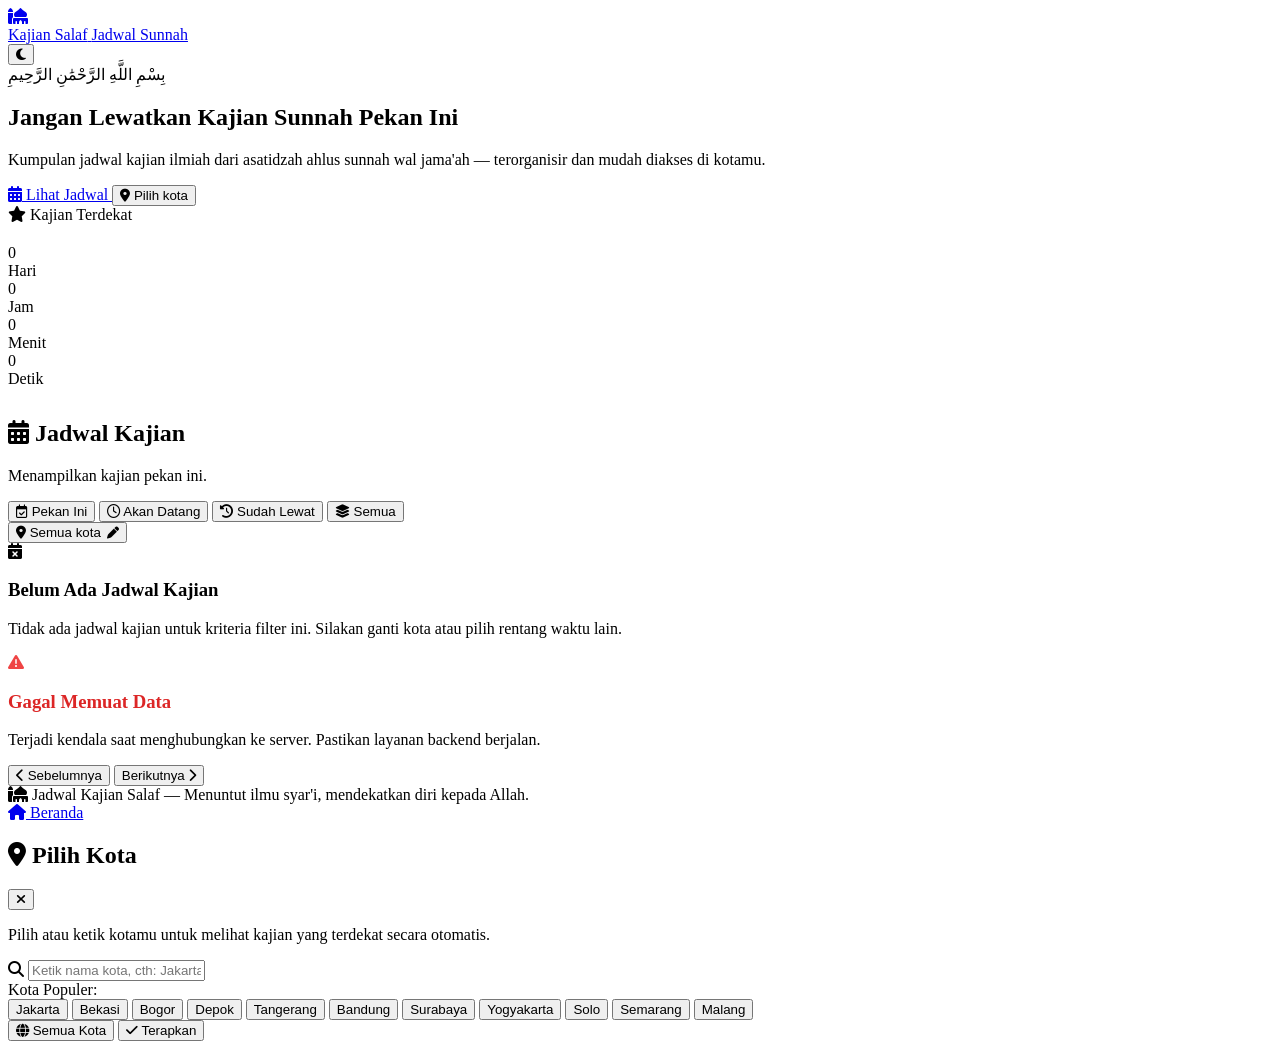
==== frontend/index.html @ 1221a9dd "update" ====
<!DOCTYPE html>
<html lang="id" data-theme="light">
<head>
  <meta charset="UTF-8">
  <meta name="viewport" content="width=device-width, initial-scale=1.0">
  <title>Jadwal Kajian — Kumpulan Kajian Sunnah di Kotamu</title>
  <meta name="description" content="Kumpulan jadwal kajian Islam ilmiah dan sunnah di berbagai kota. Cari jadwal kajian terdekat di kotamu.">
  <base href="/">
  <link rel="preconnect" href="https://fonts.googleapis.com">
  <link rel="preconnect" href="https://fonts.gstatic.com" crossorigin>
  <link href="https://fonts.googleapis.com/css2?family=Plus+Jakarta+Sans:wght@300;400;500;600;700;800&family=Amiri:wght@400;700&display=swap" rel="stylesheet">
  <link rel="stylesheet" href="https://cdnjs.cloudflare.com/ajax/libs/font-awesome/6.5.2/css/all.min.css">
  <link rel="stylesheet" href="css/style.css">
</head>
<body>

<!-- Top Navigation -->
<header class="site-nav">
  <div class="container nav-inner">
    <a href="/" class="nav-brand">
      <div class="brand-icon">
        <i class="fa-solid fa-mosque"></i>
      </div>
      <div class="brand-text">
        <span class="brand-title">Kajian Salaf</span>
        <span class="brand-sub">Jadwal Sunnah</span>
      </div>
    </a>
    
    <div class="nav-actions">
      <button class="theme-toggle" id="theme-toggle" title="Ganti mode tema" aria-label="Ganti mode tema">
        <i class="fa-solid fa-moon"></i>
      </button>
    </div>
  </div>
</header>

<!-- Hero Section -->
<section class="hero">
  <div class="container hero-inner">
    <div class="bismillah-container">
      <div class="bismillah">بِسْمِ اللَّهِ الرَّحْمَٰنِ الرَّحِيمِ</div>
    </div>
    <h1>Jangan Lewatkan <span class="gold">Kajian Sunnah</span> Pekan Ini</h1>
    <p>Kumpulan jadwal kajian ilmiah dari asatidzah ahlus sunnah wal jama'ah — terorganisir dan mudah diakses di kotamu.</p>
    <div class="hero-actions">
      <a href="#jadwal" class="btn btn-gold">
        <i class="fa-solid fa-calendar-days"></i> Lihat Jadwal
      </a>
      <button class="hero-city" id="hero-kota">
        <i class="fa-solid fa-location-dot"></i> <span id="hero-kota-nama">Pilih kota</span>
      </button>
    </div>
  </div>
</section>

<!-- Main Content -->
<main class="container">

  <!-- Featured / Nearest Event -->
  <section id="featured" class="featured hidden">
    <div class="featured-card">
      <div class="featured-info">
        <div class="featured-badge">
          <span class="pulse"></span>
          <i class="fa-solid fa-star"></i> Kajian Terdekat
        </div>
        <h2 id="f-judul"></h2>
        <p class="meta" id="f-meta"></p>
      </div>
      <div class="countdown" id="countdown">
        <div class="count-box"><div class="num" id="cd-d">0</div><div class="lbl">Hari</div></div>
        <div class="count-box"><div class="num" id="cd-h">0</div><div class="lbl">Jam</div></div>
        <div class="count-box"><div class="num" id="cd-m">0</div><div class="lbl">Menit</div></div>
        <div class="count-box"><div class="num" id="cd-s">0</div><div class="lbl">Detik</div></div>
      </div>
    </div>
  </section>

  <!-- Schedule List Section -->
  <section id="jadwal" style="padding-top: 12px">
    <div class="section-head">
      <div>
        <h2 class="section-title">
          <i class="fa-solid fa-calendar-days"></i> Jadwal Kajian
        </h2>
        <p class="section-sub" id="jadwal-sub">Menampilkan kajian pekan ini.</p>
      </div>
    </div>

    <!-- Filter Bar -->
    <div class="filter-bar">
      <div class="filter-group">
        <button class="chip active" data-waktu="pekan_ini">
          <i class="fa-regular fa-calendar-check"></i> Pekan Ini
        </button>
        <button class="chip" data-waktu="mendatang">
          <i class="fa-regular fa-clock"></i> Akan Datang
        </button>
        <button class="chip" data-waktu="lewat">
          <i class="fa-solid fa-clock-rotate-left"></i> Sudah Lewat
        </button>
        <button class="chip" data-waktu="semua">
          <i class="fa-solid fa-layer-group"></i> Semua
        </button>
      </div>
      <button class="kota-pill" id="btn-ganti-kota" title="Ganti filter kota">
        <i class="fa-solid fa-location-dot"></i> <span id="kota-nama">Semua kota</span>
        <i class="fa-solid fa-pen" style="font-size:0.75rem; margin-left:2px"></i>
      </button>
    </div>

    <!-- Grid List -->
    <div id="list" class="grid"></div>

    <!-- Empty State -->
    <div id="empty" class="empty-state hidden">
      <i class="fa-solid fa-calendar-xmark"></i>
      <h3>Belum Ada Jadwal Kajian</h3>
      <p>Tidak ada jadwal kajian untuk kriteria filter ini. Silakan ganti kota atau pilih rentang waktu lain.</p>
    </div>

    <!-- Error State -->
    <div id="error" class="empty-state hidden" style="border-color:#fca5a5;">
      <i class="fa-solid fa-triangle-exclamation" style="color:#ef4444"></i>
      <h3 style="color:#dc2626">Gagal Memuat Data</h3>
      <p>Terjadi kendala saat menghubungkan ke server. Pastikan layanan backend berjalan.</p>
    </div>

    <!-- Pagination Controls -->
    <nav class="pagination">
      <button id="prev" class="btn btn-ghost">
        <i class="fa-solid fa-chevron-left"></i> Sebelumnya
      </button>
      <span id="page-info" class="page-indicator"></span>
      <button id="next" class="btn btn-ghost">
        Berikutnya <i class="fa-solid fa-chevron-right"></i>
      </button>
    </nav>
  </section>
</main>

<!-- Footer -->
<footer class="site-footer">
  <div class="container footer-inner">
    <div class="footer-quote">
      <i class="fa-solid fa-mosque"></i>
      <span>Jadwal Kajian Salaf — Menuntut ilmu syar'i, mendekatkan diri kepada Allah.</span>
    </div>
    <div class="footer-nav">
      <a href="/"><i class="fa-solid fa-house"></i> Beranda</a>
    </div>
  </div>
</footer>

<!-- Modal Pilih Kota -->
<div id="modal-kota" class="modal hidden" role="dialog" aria-modal="true">
  <div class="modal-card">
    <div class="modal-header">
      <h2><i class="fa-solid fa-location-dot"></i> Pilih Kota</h2>
      <button class="modal-close" id="modal-kota-tutup" aria-label="Tutup modal">
        <i class="fa-solid fa-xmark"></i>
      </button>
    </div>
    <p>Pilih atau ketik kotamu untuk melihat kajian yang terdekat secara otomatis.</p>
    
    <div class="input-group">
      <i class="fa-solid fa-magnifying-glass input-icon"></i>
      <input type="text" id="modal-kota-input" placeholder="Ketik nama kota, cth: Jakarta">
    </div>

    <div class="quick-cities">
      <div class="quick-cities-title">Kota Populer:</div>
      <div class="city-chips-wrap">
        <button type="button" class="city-chip" data-city="Jakarta">Jakarta</button>
        <button type="button" class="city-chip" data-city="Bekasi">Bekasi</button>
        <button type="button" class="city-chip" data-city="Bogor">Bogor</button>
        <button type="button" class="city-chip" data-city="Depok">Depok</button>
        <button type="button" class="city-chip" data-city="Tangerang">Tangerang</button>
        <button type="button" class="city-chip" data-city="Bandung">Bandung</button>
        <button type="button" class="city-chip" data-city="Surabaya">Surabaya</button>
        <button type="button" class="city-chip" data-city="Yogyakarta">Yogyakarta</button>
        <button type="button" class="city-chip" data-city="Solo">Solo</button>
        <button type="button" class="city-chip" data-city="Semarang">Semarang</button>
        <button type="button" class="city-chip" data-city="Malang">Malang</button>
      </div>
    </div>

    <div class="modal-actions">
      <button id="modal-kota-reset" class="btn btn-ghost btn-sm" type="button">
        <i class="fa-solid fa-globe"></i> Semua Kota
      </button>
      <button id="modal-kota-simpan" class="btn btn-sm" type="button">
        <i class="fa-solid fa-check"></i> Terapkan
      </button>
    </div>
  </div>
</div>

<script src="js/config.js"></script>
<script src="js/theme.js"></script>
<script src="js/index.js"></script>
</body>
</html>
---- frontend/css/style.css ----
/* =========================================================
   KAJIAN SALAF — DESIGN SYSTEM & STYLESHEET
   Islamic Emerald & Gold Aesthetic | Modern Minimalist UI
   Strictly Zero Emojis | Font Awesome Icons
   ========================================================= */

@import url('https://fonts.googleapis.com/css2?family=Plus+Jakarta+Sans:wght@300;400;500;600;700;800&family=Amiri:wght@400;700&display=swap');

:root, [data-theme="light"] {
  --bg: #f8faf8;
  --bg-subtle: #f1f5f2;
  --card: #ffffff;
  --card-elevated: #ffffff;
  --card-hover: #fafcfb;
  --text: #0f172a;
  --text-muted: #526157;
  --text-subtle: #8a9a8f;
  
  --primary: #065f46;
  --primary-light: #059669;
  --primary-dark: #044e3a;
  --primary-soft: #ecfdf5;
  --primary-border: #a7f3d0;
  --primary-glow: rgba(5, 150, 105, 0.2);
  
  --gold: #b45309;
  --gold-accent: #d97706;
  --gold-soft: #fef3c7;
  --gold-border: #fde68a;
  --gold-glow: rgba(217, 119, 6, 0.25);
  
  --border: #e2e8e3;
  --border-light: #edf2ee;
  
  --shadow-sm: 0 2px 8px rgba(15, 23, 42, 0.04);
  --shadow-md: 0 6px 20px -2px rgba(6, 95, 70, 0.08), 0 2px 6px rgba(0, 0, 0, 0.04);
  --shadow-lg: 0 14px 34px -4px rgba(6, 95, 70, 0.12), 0 4px 12px rgba(0, 0, 0, 0.05);
  --shadow-xl: 0 24px 48px -8px rgba(6, 95, 70, 0.16);

  --radius-sm: 8px;
  --radius-md: 14px;
  --radius-lg: 20px;
  --radius-full: 9999px;
  
  --nav-bg: rgba(255, 255, 255, 0.85);
  --modal-overlay: rgba(10, 24, 18, 0.6);
}

[data-theme="dark"] {
  --bg: #07100b;
  --bg-subtle: #0d1a13;
  --card: #0f2218;
  --card-elevated: #142a1f;
  --card-hover: #173224;
  --text: #f1f5f9;
  --text-muted: #94a3b8;
  --text-subtle: #64748b;
  
  --primary: #10b981;
  --primary-light: #34d399;
  --primary-dark: #059669;
  --primary-soft: rgba(16, 185, 129, 0.12);
  --primary-border: rgba(16, 185, 129, 0.25);
  --primary-glow: rgba(16, 185, 129, 0.3);
  
  --gold: #f59e0b;
  --gold-accent: #fbbf24;
  --gold-soft: rgba(245, 158, 11, 0.14);
  --gold-border: rgba(245, 158, 11, 0.3);
  --gold-glow: rgba(245, 158, 11, 0.35);
  
  --border: #1a3325;
  --border-light: #14281e;
  
  --shadow-sm: 0 2px 8px rgba(0, 0, 0, 0.3);
  --shadow-md: 0 6px 20px -2px rgba(0, 0, 0, 0.45);
  --shadow-lg: 0 14px 34px -4px rgba(0, 0, 0, 0.6);
  --shadow-xl: 0 24px 48px -8px rgba(0, 0, 0, 0.7);

  --nav-bg: rgba(15, 34, 24, 0.85);
  --modal-overlay: rgba(3, 7, 5, 0.75);
}

/* ================= Base & Reset ================= */
* {
  box-sizing: border-box;
  margin: 0;
  padding: 0;
}

html {
  scroll-behavior: smooth;
  font-size: 16px;
}

body {
  font-family: "Plus Jakarta Sans", -apple-system, BlinkMacSystemFont, "Segoe UI", Roboto, sans-serif;
  background-color: var(--bg);
  color: var(--text);
  line-height: 1.6;
  min-height: 100vh;
  display: flex;
  flex-direction: column;
  transition: background-color 0.3s ease, color 0.3s ease;
  overflow-x: hidden;
  -webkit-font-smoothing: antialiased;
}

main {
  flex: 1;
}

.container {
  max-width: 1180px;
  margin: 0 auto;
  padding: 0 24px;
  width: 100%;
}

.container.narrow {
  max-width: 520px;
}

.hidden {
  display: none !important;
}

/* ================= Top Navigation Bar ================= */
.site-nav {
  position: sticky;
  top: 0;
  z-index: 40;
  background: var(--nav-bg);
  backdrop-filter: blur(12px);
  -webkit-backdrop-filter: blur(12px);
  border-bottom: 1px solid var(--border);
  transition: all 0.3s ease;
}

.nav-inner {
  display: flex;
  align-items: center;
  justify-content: space-between;
  height: 68px;
  gap: 16px;
}

.nav-brand {
  display: inline-flex;
  align-items: center;
  gap: 12px;
  text-decoration: none;
  color: var(--text);
}

.brand-icon {
  width: 38px;
  height: 38px;
  border-radius: var(--radius-md);
  background: linear-gradient(135deg, var(--primary) 0%, var(--primary-dark) 100%);
  color: #ffffff;
  display: flex;
  align-items: center;
  justify-content: center;
  font-size: 1.15rem;
  box-shadow: 0 4px 12px var(--primary-glow);
  flex-shrink: 0;
}

.brand-text {
  display: flex;
  flex-direction: column;
  line-height: 1.2;
}

.brand-title {
  font-size: 1.1rem;
  font-weight: 800;
  letter-spacing: -0.02em;
}

.brand-sub {
  font-size: 0.72rem;
  font-weight: 600;
  color: var(--primary);
  text-transform: uppercase;
  letter-spacing: 0.08em;
}

.nav-actions {
  display: flex;
  align-items: center;
  gap: 10px;
}

/* ================= Icon Theme Toggle ================= */
.theme-toggle {
  background: var(--bg-subtle);
  border: 1px solid var(--border);
  color: var(--text);
  width: 40px;
  height: 40px;
  border-radius: var(--radius-full);
  cursor: pointer;
  display: inline-flex;
  align-items: center;
  justify-content: center;
  font-size: 0.95rem;
  transition: all 0.2s ease;
}

.theme-toggle:hover {
  background: var(--card-hover);
  border-color: var(--primary);
  color: var(--primary);
  transform: rotate(15deg);
}

/* ================= Hero Section ================= */
.hero {
  position: relative;
  overflow: hidden;
  background: radial-gradient(circle at 50% 20%, #0d4a34 0%, #083827 50%, #042419 100%);
  color: #ffffff;
  padding: 64px 0 96px;
  border-bottom: 1px solid rgba(255, 255, 255, 0.08);
}

.hero::before {
  content: "";
  position: absolute;
  inset: 0;
  opacity: 0.08;
  background-image: url("data:image/svg+xml,%3Csvg xmlns='http://www.w3.org/2000/svg' width='80' height='80' viewBox='0 0 80 80'%3E%3Cg fill='none' stroke='%23ffffff' stroke-width='1.2'%3E%3Cpolygon points='40,6 48,24 68,24 52,36 58,56 40,44 22,56 28,36 12,24 32,24'/%3E%3Cpolygon points='40,74 32,56 12,56 28,44 22,24 40,36 58,24 52,44 68,56 48,56'/%3E%3Ccircle cx='40' cy='40' r='14'/%3E%3C/g%3E%3C/svg%3E");
  background-size: 80px 80px;
  pointer-events: none;
}

.hero::after {
  content: "";
  position: absolute;
  left: 0;
  right: 0;
  bottom: -1px;
  height: 36px;
  background: var(--bg);
  clip-path: ellipse(55% 100% at 50% 100%);
  transition: background 0.3s ease;
}

.hero.slim {
  padding: 36px 0 60px;
}

.hero-inner {
  position: relative;
  z-index: 2;
  text-align: center;
  max-width: 740px;
  margin: 0 auto;
}

.bismillah-container {
  display: inline-flex;
  align-items: center;
  justify-content: center;
  padding: 6px 20px;
  border-radius: var(--radius-full);
  background: rgba(255, 255, 255, 0.08);
  border: 1px solid rgba(255, 255, 255, 0.15);
  backdrop-filter: blur(8px);
  margin-bottom: 20px;
}

.bismillah {
  font-family: "Amiri", "Traditional Arabic", serif;
  font-size: 1.55rem;
  color: #ffd875;
  letter-spacing: 0.03em;
  line-height: 1.4;
}

.hero h1 {
  font-size: clamp(2.1rem, 5vw, 3.4rem);
  font-weight: 800;
  letter-spacing: -0.03em;
  line-height: 1.2;
}

.hero h1 .gold {
  color: #f7ca55;
  text-shadow: 0 2px 14px rgba(247, 202, 85, 0.3);
}

.hero p {
  opacity: 0.9;
  margin: 16px auto 28px;
  font-size: 1.08rem;
  max-width: 580px;
  font-weight: 400;
}

.hero-actions {
  display: flex;
  gap: 12px;
  justify-content: center;
  align-items: center;
  flex-wrap: wrap;
}

.hero-city {
  display: inline-flex;
  align-items: center;
  gap: 9px;
  background: rgba(255, 255, 255, 0.12);
  border: 1px solid rgba(255, 255, 255, 0.25);
  color: #ffffff;
  padding: 11px 22px;
  border-radius: var(--radius-full);
  cursor: pointer;
  font-size: 0.95rem;
  font-weight: 600;
  backdrop-filter: blur(8px);
  transition: all 0.2s ease;
}

.hero-city i {
  color: #ffd875;
}

.hero-city:hover {
  background: rgba(255, 255, 255, 0.22);
  border-color: rgba(255, 255, 255, 0.4);
  transform: translateY(-2px);
}

/* ================= Buttons ================= */
.btn {
  display: inline-flex;
  align-items: center;
  justify-content: center;
  gap: 8px;
  background: var(--primary);
  color: #ffffff;
  border: none;
  padding: 11px 22px;
  border-radius: var(--radius-full);
  cursor: pointer;
  font-size: 0.92rem;
  font-weight: 700;
  text-decoration: none;
  transition: all 0.2s ease;
  box-shadow: 0 4px 14px var(--primary-glow);
  line-height: 1;
}

.btn:hover {
  background: var(--primary-light);
  transform: translateY(-2px);
  box-shadow: 0 6px 20px var(--primary-glow);
  color: #ffffff;
}

.btn:active {
  transform: translateY(0);
}

.btn-ghost {
  background: var(--card);
  color: var(--text);
  border: 1.5px solid var(--border);
  box-shadow: var(--shadow-sm);
}

.btn-ghost:hover {
  border-color: var(--primary);
  color: var(--primary);
  background: var(--primary-soft);
  box-shadow: var(--shadow-md);
}

.btn-gold {
  background: linear-gradient(135deg, #d97706 0%, #b45309 100%);
  color: #ffffff;
  box-shadow: 0 4px 16px var(--gold-glow);
}

.btn-gold:hover {
  background: linear-gradient(135deg, #f59e0b 0%, #d97706 100%);
  box-shadow: 0 8px 22px var(--gold-glow);
  color: #ffffff;
}

.btn-danger {
  background: #dc2626;
  box-shadow: 0 4px 14px rgba(220, 38, 38, 0.25);
}

.btn-danger:hover {
  background: #b91c1c;
  color: #ffffff;
}

.btn-sm {
  padding: 7px 14px;
  font-size: 0.82rem;
  border-radius: var(--radius-sm);
}

.btn:disabled {
  opacity: 0.45;
  cursor: not-allowed;
  transform: none !important;
  box-shadow: none !important;
}

/* ================= Featured / Countdown Card ================= */
.featured {
  margin-top: -50px;
  position: relative;
  z-index: 10;
  margin-bottom: 36px;
}

.featured-card {
  background: var(--card);
  border: 1.5px solid var(--border);
  border-radius: var(--radius-lg);
  box-shadow: var(--shadow-lg);
  padding: 24px 28px;
  display: flex;
  gap: 28px;
  align-items: center;
  justify-content: space-between;
  flex-wrap: wrap;
  transition: all 0.3s ease;
  position: relative;
  overflow: hidden;
}

.featured-card::before {
  content: "";
  position: absolute;
  top: 0;
  left: 0;
  right: 0;
  height: 4px;
  background: linear-gradient(90deg, var(--gold-accent), var(--primary));
}

.featured-info {
  flex: 1;
  min-width: 260px;
}

.featured-badge {
  font-size: 0.76rem;
  font-weight: 800;
  letter-spacing: 0.08em;
  text-transform: uppercase;
  color: var(--gold);
  display: inline-flex;
  align-items: center;
  gap: 8px;
  background: var(--gold-soft);
  border: 1px solid var(--gold-border);
  padding: 4px 12px;
  border-radius: var(--radius-full);
  margin-bottom: 10px;
}

.pulse {
  width: 8px;
  height: 8px;
  border-radius: 50%;
  background: #22c55e;
  display: inline-block;
  animation: pulse-ring 1.8s infinite;
}

@keyframes pulse-ring {
  0% { box-shadow: 0 0 0 0 rgba(34, 197, 94, 0.6); }
  70% { box-shadow: 0 0 0 9px rgba(34, 197, 94, 0); }
  100% { box-shadow: 0 0 0 0 rgba(34, 197, 94, 0); }
}

.featured-info h2 {
  font-size: 1.35rem;
  font-weight: 800;
  letter-spacing: -0.02em;
  margin: 4px 0 8px;
  color: var(--text);
  line-height: 1.3;
}

.featured-info h2:hover {
  color: var(--primary);
}

.featured-info .meta {
  color: var(--text-muted);
  font-size: 0.92rem;
  display: flex;
  align-items: center;
  gap: 8px;
  flex-wrap: wrap;
}

.countdown {
  display: flex;
  gap: 10px;
  flex-shrink: 0;
}

.count-box {
  background: var(--bg-subtle);
  border: 1.5px solid var(--border);
  border-radius: var(--radius-md);
  min-width: 68px;
  padding: 10px 8px;
  text-align: center;
  box-shadow: var(--shadow-sm);
}

.count-box .num {
  font-size: 1.65rem;
  font-weight: 800;
  color: var(--gold);
  font-variant-numeric: tabular-nums;
  line-height: 1.1;
}

.count-box .lbl {
  font-size: 0.68rem;
  color: var(--text-muted);
  text-transform: uppercase;
  letter-spacing: 0.08em;
  font-weight: 700;
  margin-top: 3px;
}

/* ================= Section Header & Filter Controls ================= */
.section-head {
  display: flex;
  justify-content: space-between;
  align-items: flex-end;
  flex-wrap: wrap;
  gap: 16px;
  margin: 32px 0 20px;
}

.section-title {
  font-size: 1.6rem;
  font-weight: 800;
  letter-spacing: -0.02em;
  display: flex;
  align-items: center;
  gap: 10px;
  color: var(--text);
}

.section-title i {
  color: var(--primary);
  font-size: 1.35rem;
}

.section-sub {
  color: var(--text-muted);
  font-size: 0.95rem;
  margin-top: 4px;
}

.filter-bar {
  display: flex;
  gap: 10px;
  flex-wrap: wrap;
  align-items: center;
  margin-bottom: 24px;
  background: var(--card);
  padding: 8px;
  border-radius: var(--radius-full);
  border: 1px solid var(--border);
  box-shadow: var(--shadow-sm);
}

.filter-group {
  display: flex;
  gap: 6px;
  flex-wrap: wrap;
  align-items: center;
}

.chip {
  border: 1px solid transparent;
  background: transparent;
  color: var(--text-muted);
  padding: 8px 18px;
  border-radius: var(--radius-full);
  cursor: pointer;
  font-size: 0.88rem;
  font-weight: 700;
  display: inline-flex;
  align-items: center;
  gap: 7px;
  transition: all 0.2s ease;
}

.chip:hover {
  background: var(--bg-subtle);
  color: var(--text);
}

.chip.active {
  background: var(--primary);
  color: #ffffff;
  box-shadow: 0 4px 12px var(--primary-glow);
}

.chip.active i {
  color: #ffffff;
}

.kota-pill {
  margin-left: auto;
  display: inline-flex;
  align-items: center;
  gap: 8px;
  background: var(--bg-subtle);
  border: 1px solid var(--border);
  color: var(--text);
  padding: 8px 16px;
  border-radius: var(--radius-full);
  font-size: 0.88rem;
  font-weight: 700;
  cursor: pointer;
  transition: all 0.2s ease;
}

.kota-pill i {
  color: var(--primary);
}

.kota-pill:hover {
  border-color: var(--primary);
  background: var(--card);
  box-shadow: var(--shadow-sm);
}

/* ================= Cards Grid ================= */
.grid {
  display: grid;
  grid-template-columns: repeat(auto-fill, minmax(310px, 1fr));
  gap: 24px;
  margin-bottom: 36px;
}

.card {
  background: var(--card);
  border: 1px solid var(--border);
  border-radius: var(--radius-lg);
  overflow: hidden;
  box-shadow: var(--shadow-md);
  transition: transform 0.25s ease, box-shadow 0.25s ease, border-color 0.25s ease;
  position: relative;
  display: flex;
  flex-direction: column;
}

.card:hover {
  transform: translateY(-6px);
  box-shadow: var(--shadow-xl);
  border-color: var(--primary-border);
}

.card-link {
  text-decoration: none;
  color: inherit;
  display: flex;
  flex-direction: column;
  height: 100%;
}

.poster-wrap {
  position: relative;
  height: 185px;
  overflow: hidden;
  background: var(--bg-subtle);
}

.poster-wrap img {
  width: 100%;
  height: 100%;
  object-fit: cover;
  display: block;
  transition: transform 0.4s ease;
}

.card:hover .poster-wrap img {
  transform: scale(1.05);
}

.poster-ph {
  height: 100%;
  display: flex;
  flex-direction: column;
  align-items: center;
  justify-content: center;
  gap: 8px;
  background: radial-gradient(circle at 50% 50%, var(--bg-subtle) 0%, var(--card) 100%);
  color: var(--text-subtle);
  border-bottom: 1px solid var(--border-light);
}

.poster-ph i {
  font-size: 2.75rem;
  color: var(--primary-light);
  opacity: 0.75;
}

.card-date {
  position: absolute;
  top: 14px;
  left: 14px;
  background: rgba(255, 255, 255, 0.95);
  backdrop-filter: blur(8px);
  border-radius: var(--radius-md);
  padding: 6px 12px;
  text-align: center;
  line-height: 1.15;
  box-shadow: 0 4px 14px rgba(0, 0, 0, 0.15);
  border: 1px solid rgba(255, 255, 255, 0.8);
  z-index: 2;
}

[data-theme="dark"] .card-date {
  background: rgba(15, 34, 24, 0.92);
  border-color: rgba(255, 255, 255, 0.1);
}

.card-date .d {
  font-size: 1.35rem;
  font-weight: 800;
  color: var(--primary);
}

.card-date .m {
  font-size: 0.68rem;
  font-weight: 800;
  text-transform: uppercase;
  color: var(--text-muted);
  letter-spacing: 0.08em;
}

.card-body {
  padding: 20px;
  display: flex;
  flex-direction: column;
  flex: 1;
}

.card-badges {
  display: flex;
  gap: 8px;
  align-items: center;
  margin-bottom: 10px;
  flex-wrap: wrap;
}

.badge {
  display: inline-flex;
  align-items: center;
  gap: 5px;
  font-size: 0.72rem;
  font-weight: 800;
  padding: 4px 10px;
  border-radius: var(--radius-full);
  text-transform: uppercase;
  letter-spacing: 0.05em;
}

.badge-umum {
  background: #ecfdf5;
  color: #065f46;
  border: 1px solid #a7f3d0;
}

.badge-ikhwan {
  background: #eff6ff;
  color: #1e40af;
  border: 1px solid #bfdbfe;
}

.badge-akhwat {
  background: #fdf2f8;
  color: #9d174d;
  border: 1px solid #fbcfe8;
}

[data-theme="dark"] .badge-umum {
  background: rgba(16, 185, 129, 0.15);
  color: #6ee7b7;
  border-color: rgba(16, 185, 129, 0.3);
}

[data-theme="dark"] .badge-ikhwan {
  background: rgba(59, 130, 246, 0.15);
  color: #93c5fd;
  border-color: rgba(59, 130, 246, 0.3);
}

[data-theme="dark"] .badge-akhwat {
  background: rgba(236, 72, 153, 0.15);
  color: #f472b6;
  border-color: rgba(236, 72, 153, 0.3);
}

.card-body h3 {
  font-size: 1.12rem;
  font-weight: 800;
  margin-bottom: 8px;
  line-height: 1.4;
  color: var(--text);
  letter-spacing: -0.01em;
}

.card:hover .card-body h3 {
  color: var(--primary);
}

.card-meta-list {
  display: flex;
  flex-direction: column;
  gap: 8px;
  margin-top: 6px;
  margin-bottom: 16px;
}

.ustadz {
  color: var(--primary);
  font-weight: 700;
  font-size: 0.9rem;
  display: inline-flex;
  align-items: center;
  gap: 8px;
}

.ustadz i {
  color: var(--gold-accent);
  font-size: 0.85rem;
  width: 16px;
  text-align: center;
}

.meta {
  color: var(--text-muted);
  font-size: 0.86rem;
  display: inline-flex;
  align-items: center;
  gap: 8px;
}

.meta i {
  color: var(--text-subtle);
  font-size: 0.85rem;
  width: 16px;
  text-align: center;
}

.card-footer-action {
  margin-top: auto;
  padding-top: 14px;
  border-top: 1px solid var(--border-light);
  display: flex;
  justify-content: space-between;
  align-items: center;
  color: var(--primary);
  font-size: 0.88rem;
  font-weight: 700;
}

.card-footer-action span {
  display: inline-flex;
  align-items: center;
  gap: 6px;
  transition: gap 0.2s ease;
}

.card:hover .card-footer-action span {
  gap: 10px;
}

/* Skeleton Loading State */
.skeleton {
  border-radius: var(--radius-lg);
  height: 340px;
  background: linear-gradient(100deg, var(--border-light) 40%, var(--card) 50%, var(--border-light) 60%);
  background-size: 200% 100%;
  animation: shimmer 1.5s infinite;
  border: 1px solid var(--border);
}

@keyframes shimmer {
  to { background-position: -200% 0; }
}

.empty-state {
  text-align: center;
  padding: 60px 20px;
  background: var(--card);
  border: 1.5px dashed var(--border);
  border-radius: var(--radius-lg);
  max-width: 600px;
  margin: 20px auto 40px;
}

.empty-state i {
  font-size: 3rem;
  color: var(--text-subtle);
  margin-bottom: 16px;
}

.empty-state h3 {
  font-size: 1.25rem;
  margin-bottom: 8px;
}

.empty-state p {
  color: var(--text-muted);
  font-size: 0.95rem;
}

/* ================= Pagination ================= */
.pagination {
  display: flex;
  justify-content: center;
  align-items: center;
  gap: 16px;
  margin: 32px 0 54px;
}

.page-indicator {
  font-size: 0.9rem;
  font-weight: 600;
  color: var(--text-muted);
  padding: 6px 14px;
  background: var(--card);
  border: 1px solid var(--border);
  border-radius: var(--radius-full);
}

/* ================= City Selection Modal ================= */
.modal {
  position: fixed;
  inset: 0;
  background: var(--modal-overlay);
  display: flex;
  align-items: center;
  justify-content: center;
  z-index: 50;
  padding: 20px;
  backdrop-filter: blur(6px);
  -webkit-backdrop-filter: blur(6px);
}

.modal-card {
  background: var(--card);
  color: var(--text);
  border-radius: var(--radius-lg);
  padding: 28px;
  max-width: 480px;
  width: 100%;
  box-shadow: var(--shadow-xl);
  border: 1px solid var(--border);
  animation: modalPop 0.25s cubic-bezier(0.16, 1, 0.3, 1);
  position: relative;
}

@keyframes modalPop {
  from { transform: scale(0.95) translateY(10px); opacity: 0; }
  to { transform: scale(1) translateY(0); opacity: 1; }
}

.modal-header {
  display: flex;
  justify-content: space-between;
  align-items: center;
  margin-bottom: 12px;
}

.modal-header h2 {
  font-size: 1.3rem;
  font-weight: 800;
  display: flex;
  align-items: center;
  gap: 10px;
}

.modal-header h2 i {
  color: var(--primary);
}

.modal-close {
  background: transparent;
  border: none;
  color: var(--text-muted);
  width: 32px;
  height: 32px;
  border-radius: 50%;
  cursor: pointer;
  display: inline-flex;
  align-items: center;
  justify-content: center;
  font-size: 1.1rem;
  transition: all 0.2s ease;
}

.modal-close:hover {
  background: var(--bg-subtle);
  color: var(--text);
}

.modal-card p {
  color: var(--text-muted);
  font-size: 0.92rem;
  margin-bottom: 16px;
  line-height: 1.5;
}

.input-group {
  position: relative;
  margin-bottom: 16px;
}

.input-icon {
  position: absolute;
  left: 14px;
  top: 50%;
  transform: translateY(-50%);
  color: var(--text-subtle);
  font-size: 0.95rem;
}

.input-group input {
  padding-left: 42px;
}

input, select {
  padding: 12px 16px;
  border: 1.5px solid var(--border);
  border-radius: var(--radius-md);
  font-size: 0.95rem;
  width: 100%;
  background: var(--card);
  color: var(--text);
  font-family: inherit;
  transition: border-color 0.2s ease, box-shadow 0.2s ease;
}

input:focus, select:focus {
  outline: none;
  border-color: var(--primary);
  box-shadow: 0 0 0 3px var(--primary-soft);
}

.quick-cities {
  margin-bottom: 20px;
}

.quick-cities-title {
  font-size: 0.76rem;
  font-weight: 700;
  text-transform: uppercase;
  color: var(--text-subtle);
  letter-spacing: 0.05em;
  margin-bottom: 8px;
}

.city-chips-wrap {
  display: flex;
  flex-wrap: wrap;
  gap: 6px;
}

.city-chip {
  background: var(--bg-subtle);
  border: 1px solid var(--border);
  color: var(--text-muted);
  font-size: 0.8rem;
  font-weight: 600;
  padding: 5px 12px;
  border-radius: var(--radius-full);
  cursor: pointer;
  transition: all 0.15s ease;
}

.city-chip:hover {
  background: var(--primary-soft);
  border-color: var(--primary-border);
  color: var(--primary);
}

.city-chip.active {
  background: var(--primary);
  border-color: var(--primary);
  color: #ffffff;
}

.modal-actions {
  display: flex;
  gap: 10px;
  justify-content: flex-end;
}

/* ================= Detail Page ================= */
.back-nav {
  display: inline-flex;
  align-items: center;
  gap: 8px;
  margin: 28px 0 20px;
  color: var(--primary);
  text-decoration: none;
  font-weight: 700;
  font-size: 0.92rem;
  padding: 6px 14px;
  background: var(--card);
  border: 1px solid var(--border);
  border-radius: var(--radius-full);
  transition: all 0.2s ease;
}

.back-nav:hover {
  background: var(--primary-soft);
  transform: translateX(-3px);
}

.detail-layout {
  display: grid;
  grid-template-columns: 380px 1fr;
  gap: 32px;
  margin-bottom: 60px;
  align-items: start;
}

.detail-poster-card {
  background: var(--card);
  border: 1px solid var(--border);
  border-radius: var(--radius-lg);
  overflow: hidden;
  box-shadow: var(--shadow-lg);
  position: sticky;
  top: 90px;
}

.detail-poster-card img {
  width: 100%;
  height: auto;
  display: block;
  object-fit: cover;
  max-height: 480px;
}

.detail-poster-ph {
  height: 320px;
  display: flex;
  flex-direction: column;
  align-items: center;
  justify-content: center;
  gap: 12px;
  background: var(--bg-subtle);
  color: var(--text-subtle);
}

.detail-poster-ph i {
  font-size: 4rem;
  color: var(--primary);
  opacity: 0.7;
}

.detail-card {
  background: var(--card);
  border: 1px solid var(--border);
  border-radius: var(--radius-lg);
  padding: 32px;
  box-shadow: var(--shadow-lg);
}

.detail-badges {
  display: flex;
  gap: 8px;
  align-items: center;
  margin-bottom: 12px;
}

.detail-title {
  font-size: 2rem;
  font-weight: 800;
  line-height: 1.3;
  letter-spacing: -0.02em;
  margin-bottom: 24px;
  color: var(--text);
}

.info-cards-grid {
  display: grid;
  grid-template-columns: 1fr;
  gap: 14px;
  margin-bottom: 28px;
}

.info-item {
  display: flex;
  align-items: flex-start;
  gap: 16px;
  padding: 16px;
  background: var(--bg-subtle);
  border: 1px solid var(--border-light);
  border-radius: var(--radius-md);
}

.info-icon-box {
  width: 44px;
  height: 44px;
  border-radius: var(--radius-md);
  background: var(--card);
  border: 1px solid var(--border);
  color: var(--primary);
  display: flex;
  align-items: center;
  justify-content: center;
  font-size: 1.15rem;
  flex-shrink: 0;
  box-shadow: var(--shadow-sm);
}

.info-item-content {
  flex: 1;
}

.info-item-label {
  font-size: 0.75rem;
  font-weight: 800;
  text-transform: uppercase;
  color: var(--text-subtle);
  letter-spacing: 0.05em;
  margin-bottom: 2px;
}

.info-item-val {
  font-size: 1.05rem;
  font-weight: 700;
  color: var(--text);
  line-height: 1.4;
}

.btn-row {
  display: flex;
  gap: 12px;
  flex-wrap: wrap;
  margin-top: 24px;
  padding-top: 20px;
  border-top: 1px solid var(--border);
}

/* ================= Admin Section ================= */
.admin-card {
  background: var(--card);
  border: 1px solid var(--border);
  border-radius: var(--radius-lg);
  padding: 36px 32px;
  box-shadow: var(--shadow-lg);
  margin-top: 48px;
}

.login-header {
  text-align: center;
  margin-bottom: 24px;
}

.login-icon {
  width: 56px;
  height: 56px;
  border-radius: 50%;
  background: var(--primary-soft);
  color: var(--primary);
  display: inline-flex;
  align-items: center;
  justify-content: center;
  font-size: 1.5rem;
  margin-bottom: 12px;
}

.admin-header-bar {
  display: flex;
  justify-content: space-between;
  align-items: center;
  flex-wrap: wrap;
  gap: 16px;
  padding: 24px 0 16px;
  border-bottom: 1px solid var(--border);
  margin-bottom: 24px;
}

.admin-greeting {
  display: flex;
  align-items: center;
  gap: 10px;
  font-size: 1.4rem;
  font-weight: 800;
}

.admin-actions-bar {
  display: flex;
  justify-content: space-between;
  align-items: center;
  flex-wrap: wrap;
  gap: 14px;
  margin-bottom: 24px;
}

.form-card {
  background: var(--card);
  border: 1.5px solid var(--border);
  border-radius: var(--radius-lg);
  padding: 28px;
  margin: 20px 0 32px;
  display: grid;
  grid-template-columns: 1fr 1fr;
  gap: 16px;
  box-shadow: var(--shadow-lg);
  animation: modalPop 0.25s ease;
}

.form-card h3 {
  grid-column: 1 / -1;
  font-size: 1.3rem;
  font-weight: 800;
  display: flex;
  align-items: center;
  gap: 8px;
  padding-bottom: 10px;
  border-bottom: 1px solid var(--border);
}

.form-card .full {
  grid-column: 1 / -1;
}

.form-card label {
  display: flex;
  flex-direction: column;
  gap: 7px;
  font-size: 0.86rem;
  font-weight: 700;
  color: var(--text-muted);
}

.form-actions {
  grid-column: 1 / -1;
  display: flex;
  gap: 12px;
  margin-top: 10px;
}

.admin-item {
  background: var(--card);
  border: 1px solid var(--border);
  border-radius: var(--radius-md);
  padding: 18px 20px;
  margin-bottom: 12px;
  display: flex;
  justify-content: space-between;
  align-items: center;
  gap: 16px;
  box-shadow: var(--shadow-sm);
  transition: all 0.2s ease;
}

.admin-item:hover {
  border-color: var(--primary-border);
  box-shadow: var(--shadow-md);
}

.admin-item-title {
  font-weight: 800;
  font-size: 1.05rem;
  color: var(--text);
  margin-bottom: 4px;
}

.admin-item-sub {
  color: var(--text-muted);
  font-size: 0.86rem;
  display: flex;
  align-items: center;
  gap: 10px;
  flex-wrap: wrap;
}

.admin-item-actions {
  display: flex;
  gap: 8px;
  flex-shrink: 0;
}

.error-banner {
  background: #fef2f2;
  border: 1px solid #fecaca;
  color: #dc2626;
  padding: 12px 16px;
  border-radius: var(--radius-md);
  font-size: 0.9rem;
  display: flex;
  align-items: center;
  gap: 10px;
  margin-top: 12px;
}

[data-theme="dark"] .error-banner {
  background: rgba(220, 38, 38, 0.15);
  border-color: rgba(220, 38, 38, 0.3);
  color: #f87171;
}

/* ================= Toast Notification ================= */
.toast {
  position: fixed;
  bottom: 24px;
  right: 24px;
  background: var(--card);
  border: 1px solid var(--border);
  color: var(--text);
  padding: 12px 20px;
  border-radius: var(--radius-full);
  box-shadow: var(--shadow-xl);
  display: flex;
  align-items: center;
  gap: 10px;
  font-size: 0.92rem;
  font-weight: 600;
  z-index: 100;
  transform: translateY(100px);
  opacity: 0;
  transition: all 0.3s cubic-bezier(0.16, 1, 0.3, 1);
  pointer-events: none;
}

.toast.show {
  transform: translateY(0);
  opacity: 1;
}

.toast.toast-success i {
  color: #10b981;
}

/* ================= Footer ================= */
.site-footer {
  margin-top: auto;
  border-top: 1px solid var(--border);
  background: var(--card);
  padding: 36px 0;
  text-align: center;
  font-size: 0.9rem;
  color: var(--text-muted);
}

.footer-inner {
  display: flex;
  flex-direction: column;
  align-items: center;
  gap: 12px;
}

.footer-quote {
  font-size: 0.95rem;
  color: var(--text);
  font-weight: 600;
  display: inline-flex;
  align-items: center;
  gap: 8px;
}

.footer-quote i {
  color: var(--primary);
}

.footer-nav {
  display: flex;
  gap: 16px;
  align-items: center;
}

.footer-nav a {
  color: var(--text-muted);
  text-decoration: none;
  font-size: 0.85rem;
  display: inline-flex;
  align-items: center;
  gap: 6px;
  transition: color 0.15s ease;
}

.footer-nav a:hover {
  color: var(--primary);
}

/* ================= Responsive Queries ================= */
@media (max-width: 840px) {
  .detail-layout {
    grid-template-columns: 1fr;
  }
  .detail-poster-card {
    position: static;
    max-width: 440px;
    margin: 0 auto 16px;
  }
}

@media (max-width: 640px) {
  .hero {
    padding: 44px 0 72px;
  }
  .form-card {
    grid-template-columns: 1fr;
  }
  .admin-item {
    flex-direction: column;
    align-items: flex-start;
  }
  .admin-item-actions {
    width: 100%;
    justify-content: flex-end;
  }
  .featured-card {
    flex-direction: column;
    align-items: stretch;
  }
  .countdown {
    justify-content: space-between;
  }
  .kota-pill {
    margin-left: 0;
    width: 100%;
    justify-content: center;
  }
  .filter-bar {
    border-radius: var(--radius-lg);
  }
}

/* ================= Admin Enhanced Dashboard Styles ================= */
.admin-hero {
  background: radial-gradient(circle at 50% 20%, #0d4a34 0%, #083827 50%, #042419 100%);
  color: #ffffff;
  padding: 36px 0 54px;
  position: relative;
  border-bottom: 1px solid rgba(255, 255, 255, 0.08);
}

.admin-hero-inner {
  display: flex;
  justify-content: space-between;
  align-items: center;
  flex-wrap: wrap;
  gap: 20px;
}

.admin-title-box h1 {
  font-size: 1.85rem;
  font-weight: 800;
  letter-spacing: -0.02em;
}

.admin-title-box .gold {
  color: #f7ca55;
}

.admin-user-pill {
  display: inline-flex;
  align-items: center;
  gap: 8px;
  background: rgba(255, 255, 255, 0.12);
  border: 1px solid rgba(255, 255, 255, 0.22);
  color: #ffffff;
  padding: 5px 14px;
  border-radius: var(--radius-full);
  font-size: 0.85rem;
  margin-top: 6px;
  backdrop-filter: blur(8px);
}

.admin-hero-actions {
  display: flex;
  gap: 10px;
  align-items: center;
}

/* Metric / Stat Cards */
.stat-grid {
  display: grid;
  grid-template-columns: repeat(auto-fit, minmax(220px, 1fr));
  gap: 16px;
  margin: -28px 0 28px;
  position: relative;
  z-index: 10;
}

.stat-card {
  background: var(--card);
  border: 1.5px solid var(--border);
  border-radius: var(--radius-lg);
  padding: 18px 20px;
  box-shadow: var(--shadow-md);
  display: flex;
  align-items: center;
  gap: 16px;
  cursor: pointer;
  transition: all 0.25s ease;
  user-select: none;
}

.stat-card:hover {
  border-color: var(--primary);
  transform: translateY(-4px);
  box-shadow: var(--shadow-lg);
}

.stat-card.active {
  border-color: var(--primary);
  background: var(--primary-soft);
  box-shadow: 0 0 0 2px var(--primary-border);
}

.stat-icon {
  width: 50px;
  height: 50px;
  border-radius: var(--radius-md);
  display: flex;
  align-items: center;
  justify-content: center;
  font-size: 1.35rem;
  flex-shrink: 0;
  box-shadow: var(--shadow-sm);
}

.stat-icon.total {
  background: #eff6ff;
  color: #2563eb;
}

.stat-icon.baru {
  background: #f3e8ff;
  color: #7c3aed;
}

.stat-icon.pekan {
  background: #fef3c7;
  color: #d97706;
}

.stat-icon.mendatang {
  background: #ecfdf5;
  color: #059669;
}

.stat-icon.lewat {
  background: #f1f5f9;
  color: #64748b;
}

[data-theme="dark"] .stat-icon.total {
  background: rgba(37, 99, 235, 0.2);
  color: #60a5fa;
}

[data-theme="dark"] .stat-icon.baru {
  background: rgba(124, 58, 237, 0.2);
  color: #c084fc;
}

[data-theme="dark"] .stat-icon.pekan {
  background: rgba(217, 119, 6, 0.2);
  color: #fbbf24;
}

[data-theme="dark"] .stat-icon.mendatang {
  background: rgba(5, 150, 105, 0.2);
  color: #34d399;
}

[data-theme="dark"] .stat-icon.lewat {
  background: rgba(100, 116, 139, 0.2);
  color: #94a3b8;
}

.stat-info {
  display: flex;
  flex-direction: column;
}

.stat-num {
  font-size: 1.7rem;
  font-weight: 800;
  line-height: 1.1;
  color: var(--text);
  font-variant-numeric: tabular-nums;
}

.stat-label {
  font-size: 0.76rem;
  font-weight: 700;
  color: var(--text-muted);
  text-transform: uppercase;
  letter-spacing: 0.05em;
  margin-top: 3px;
}

/* Admin Toolbar */
.admin-toolbar {
  display: flex;
  gap: 16px;
  align-items: center;
  justify-content: space-between;
  flex-wrap: wrap;
  margin-bottom: 24px;
  background: var(--card);
  padding: 12px 18px;
  border: 1px solid var(--border);
  border-radius: var(--radius-lg);
  box-shadow: var(--shadow-sm);
}

.admin-search-wrap {
  position: relative;
  flex: 1;
  min-width: 260px;
}

.admin-search-wrap i {
  position: absolute;
  left: 16px;
  top: 50%;
  transform: translateY(-50%);
  color: var(--text-subtle);
  font-size: 0.92rem;
}

.admin-search-wrap input {
  padding-left: 42px;
  padding-top: 9px;
  padding-bottom: 9px;
  font-size: 0.9rem;
  border-radius: var(--radius-full);
}

.admin-filter-chips {
  display: flex;
  gap: 6px;
  flex-wrap: wrap;
  align-items: center;
}

.admin-card-actions {
  display: flex;
  gap: 8px;
  margin-top: auto;
  padding-top: 14px;
  border-top: 1px solid var(--border-light);
}

.admin-card-actions .btn {
  flex: 1;
}

/* Admin Form Modal */
.form-modal {
  position: fixed;
  inset: 0;
  background: var(--modal-overlay);
  display: flex;
  align-items: center;
  justify-content: center;
  z-index: 60;
  padding: 16px;
  backdrop-filter: blur(6px);
  -webkit-backdrop-filter: blur(6px);
  overflow-y: auto;
}

.form-modal-card {
  background: var(--card);
  color: var(--text);
  border-radius: var(--radius-lg);
  padding: 30px;
  max-width: 680px;
  width: 100%;
  box-shadow: var(--shadow-xl);
  border: 1px solid var(--border);
  animation: modalPop 0.25s cubic-bezier(0.16, 1, 0.3, 1);
  max-height: 90vh;
  overflow-y: auto;
}

.form-modal-header {
  display: flex;
  justify-content: space-between;
  align-items: center;
  margin-bottom: 20px;
  padding-bottom: 12px;
  border-bottom: 1px solid var(--border);
}

.form-modal-header h2 {
  font-size: 1.4rem;
  font-weight: 800;
  display: flex;
  align-items: center;
  gap: 10px;
}

.form-modal-header h2 i {
  color: var(--primary);
}

.form-grid {
  display: grid;
  grid-template-columns: 1fr 1fr;
  gap: 16px;
}

.form-grid .full {
  grid-column: 1 / -1;
}

.form-grid label {
  display: flex;
  flex-direction: column;
  gap: 6px;
  font-size: 0.86rem;
  font-weight: 700;
  color: var(--text-muted);
}

.form-grid-actions {
  grid-column: 1 / -1;
  display: flex;
  gap: 12px;
  justify-content: flex-end;
  margin-top: 10px;
  padding-top: 16px;
  border-top: 1px solid var(--border-light);
}

@media (max-width: 640px) {
  .form-grid {
    grid-template-columns: 1fr;
  }
  .stat-grid {
    grid-template-columns: 1fr 1fr;
  }
}

/* ================= Clean Date & Time Picker ================= */
.datetime-section {
  background: var(--bg-subtle);
  border: 1.5px solid var(--border);
  border-radius: var(--radius-lg);
  padding: 20px;
  display: flex;
  flex-direction: column;
  gap: 16px;
  position: relative;
  transition: all 0.25s ease;
}

[data-theme="dark"] .datetime-section {
  background: rgba(13, 26, 19, 0.7);
  border-color: #1f4230;
  box-shadow: inset 0 1px 0 rgba(255, 255, 255, 0.05);
}

.datetime-header {
  display: flex;
  align-items: center;
  justify-content: space-between;
  flex-wrap: wrap;
  gap: 10px;
  padding-bottom: 12px;
  border-bottom: 1px solid var(--border-light);
}

.datetime-title {
  display: flex;
  align-items: center;
  gap: 8px;
  font-size: 0.95rem;
  font-weight: 800;
  color: var(--text);
}

.datetime-title i {
  color: var(--primary);
  font-size: 1.1rem;
}

.datetime-badge-tag {
  display: inline-flex;
  align-items: center;
  gap: 6px;
  font-size: 0.75rem;
  font-weight: 700;
  padding: 4px 10px;
  border-radius: var(--radius-full);
  background: var(--primary-soft);
  color: var(--primary);
  border: 1px solid var(--primary-border);
}

/* Preset Groups (Date & Time) */
.preset-group {
  display: flex;
  flex-direction: column;
  gap: 8px;
}

.preset-label {
  font-size: 0.78rem;
  font-weight: 700;
  color: var(--text-muted);
  text-transform: uppercase;
  letter-spacing: 0.04em;
  display: flex;
  align-items: center;
  gap: 6px;
}

.preset-label i {
  color: var(--primary);
}

.date-preset-chips,
.time-preset-chips {
  display: flex;
  gap: 8px;
  flex-wrap: wrap;
}

.preset-chip {
  background: var(--card);
  border: 1.5px solid var(--border);
  color: var(--text-muted);
  font-size: 0.82rem;
  font-weight: 700;
  padding: 7px 14px;
  border-radius: var(--radius-full);
  cursor: pointer;
  transition: all 0.2s cubic-bezier(0.16, 1, 0.3, 1);
  display: inline-flex;
  align-items: center;
  gap: 7px;
  user-select: none;
}

.preset-chip i {
  font-size: 0.85rem;
  opacity: 0.85;
}

.preset-chip:hover {
  border-color: var(--primary);
  color: var(--primary);
  background: var(--primary-soft);
  transform: translateY(-2px);
  box-shadow: 0 3px 10px rgba(0, 0, 0, 0.08);
}

[data-theme="dark"] .preset-chip {
  background: #0f2218;
  border-color: #1a3828;
  color: #cbd5e1;
}

[data-theme="dark"] .preset-chip:hover {
  background: rgba(16, 185, 129, 0.16);
  border-color: var(--primary);
  color: #ffffff;
}

.preset-chip.active {
  background: var(--primary) !important;
  color: #ffffff !important;
  border-color: var(--primary) !important;
  box-shadow: 0 4px 14px var(--primary-glow) !important;
  transform: translateY(-1px);
}

.preset-chip.active i {
  color: #ffffff !important;
  opacity: 1;
}

/* Inputs Grid */
.datetime-grid {
  display: grid;
  grid-template-columns: 1fr 1fr;
  gap: 16px;
}

.dt-field {
  display: flex;
  flex-direction: column;
  gap: 6px;
}

.dt-label {
  font-size: 0.86rem;
  font-weight: 700;
  color: var(--text);
  display: flex;
  align-items: center;
  gap: 6px;
}

.dt-label i {
  color: var(--primary);
}

/* Date & Time Native Inputs Polish */
input[type="date"],
input[type="time"],
input[type="datetime-local"] {
  width: 100%;
  font-family: inherit;
  font-size: 0.98rem;
  font-weight: 600;
  padding: 12px 16px;
  border-radius: var(--radius-md);
  border: 1.5px solid var(--border);
  background-color: var(--card);
  color: var(--text);
  cursor: pointer;
  transition: all 0.2s ease;
  line-height: 1.4;
}

/* Light mode calendar & time picker */
[data-theme="light"] input[type="date"],
[data-theme="light"] input[type="time"] {
  color-scheme: light;
  background-color: #ffffff;
  border-color: #cbd5e1;
  color: #0f172a;
}

[data-theme="light"] input[type="date"]:hover,
[data-theme="light"] input[type="time"]:hover {
  border-color: var(--primary);
}

[data-theme="light"] input[type="date"]::-webkit-calendar-picker-indicator,
[data-theme="light"] input[type="time"]::-webkit-calendar-picker-indicator {
  cursor: pointer;
  padding: 6px;
  border-radius: 6px;
  background-color: rgba(5, 150, 105, 0.08);
  transition: all 0.2s ease;
}

[data-theme="light"] input[type="date"]::-webkit-calendar-picker-indicator:hover,
[data-theme="light"] input[type="time"]::-webkit-calendar-picker-indicator:hover {
  background-color: rgba(5, 150, 105, 0.18);
  transform: scale(1.1);
}

/* Dark Mode: HIGH CONTRAST & VISIBLE INDICATOR */
[data-theme="dark"] input[type="date"],
[data-theme="dark"] input[type="time"],
[data-theme="dark"] input[type="datetime-local"] {
  color-scheme: dark;
  background-color: #08160f;
  border: 1.5px solid #234f3a;
  color: #ffffff;
  box-shadow: inset 0 2px 4px rgba(0, 0, 0, 0.3);
}

[data-theme="dark"] input[type="date"]:hover,
[data-theme="dark"] input[type="time"]:hover {
  border-color: #34d399;
  background-color: #0a1c13;
}

[data-theme="dark"] input[type="date"]:focus,
[data-theme="dark"] input[type="time"]:focus {
  border-color: #34d399;
  background-color: #0a1c13;
  box-shadow: 0 0 0 3px rgba(52, 211, 153, 0.25);
  outline: none;
}

/* CRITICAL CONTRAST FIX:
   Chromium with color-scheme: dark natively renders a white indicator icon.
   Applying filter: invert(1) turns it pitch black on dark backgrounds!
   Instead, we use filter: none and style it with an emerald glowing badge background! */
[data-theme="dark"] input[type="date"]::-webkit-calendar-picker-indicator,
[data-theme="dark"] input[type="time"]::-webkit-calendar-picker-indicator,
[data-theme="dark"] input[type="datetime-local"]::-webkit-calendar-picker-indicator {
  color-scheme: dark;
  filter: none !important;
  opacity: 1 !important;
  cursor: pointer;
  padding: 6px;
  border-radius: 6px;
  background-color: rgba(52, 211, 153, 0.2);
  border: 1px solid rgba(52, 211, 153, 0.45);
  transition: all 0.2s ease;
}

[data-theme="dark"] input[type="date"]::-webkit-calendar-picker-indicator:hover,
[data-theme="dark"] input[type="time"]::-webkit-calendar-picker-indicator:hover,
[data-theme="dark"] input[type="datetime-local"]::-webkit-calendar-picker-indicator:hover {
  background-color: rgba(52, 211, 153, 0.4);
  border-color: #34d399;
  transform: scale(1.12);
  box-shadow: 0 0 10px rgba(52, 211, 153, 0.4);
}

/* Live Preview Card */
.datetime-preview-card {
  background: var(--card);
  border: 1.5px solid var(--primary-border);
  border-radius: var(--radius-md);
  padding: 12px 16px;
  display: flex;
  align-items: center;
  gap: 14px;
  box-shadow: var(--shadow-sm);
  animation: modalPop 0.2s ease;
}

[data-theme="dark"] .datetime-preview-card {
  background: rgba(16, 185, 129, 0.08);
  border-color: rgba(52, 211, 153, 0.35);
}

.preview-badge-icon {
  width: 38px;
  height: 38px;
  border-radius: var(--radius-md);
  background: var(--primary);
  color: #ffffff;
  display: flex;
  align-items: center;
  justify-content: center;
  font-size: 1.15rem;
  flex-shrink: 0;
  box-shadow: 0 4px 10px var(--primary-glow);
}

.preview-content {
  flex: 1;
  display: flex;
  flex-direction: column;
  gap: 2px;
}

.preview-heading {
  font-size: 0.72rem;
  font-weight: 700;
  text-transform: uppercase;
  letter-spacing: 0.06em;
  color: var(--text-muted);
}

.preview-main-text {
  font-size: 0.95rem;
  font-weight: 800;
  color: var(--text);
  line-height: 1.3;
}

.preview-sub-text {
  display: flex;
  gap: 6px;
  align-items: center;
  margin-top: 4px;
  flex-wrap: wrap;
}

.preview-pill {
  font-size: 0.72rem;
  font-weight: 700;
  padding: 2px 8px;
  border-radius: var(--radius-full);
  background: var(--primary-soft);
  color: var(--primary);
  border: 1px solid var(--primary-border);
}

[data-theme="dark"] .preview-pill {
  background: rgba(52, 211, 153, 0.15);
  color: #34d399;
  border-color: rgba(52, 211, 153, 0.3);
}

@media (max-width: 580px) {
  .datetime-grid {
    grid-template-columns: 1fr;
  }
}
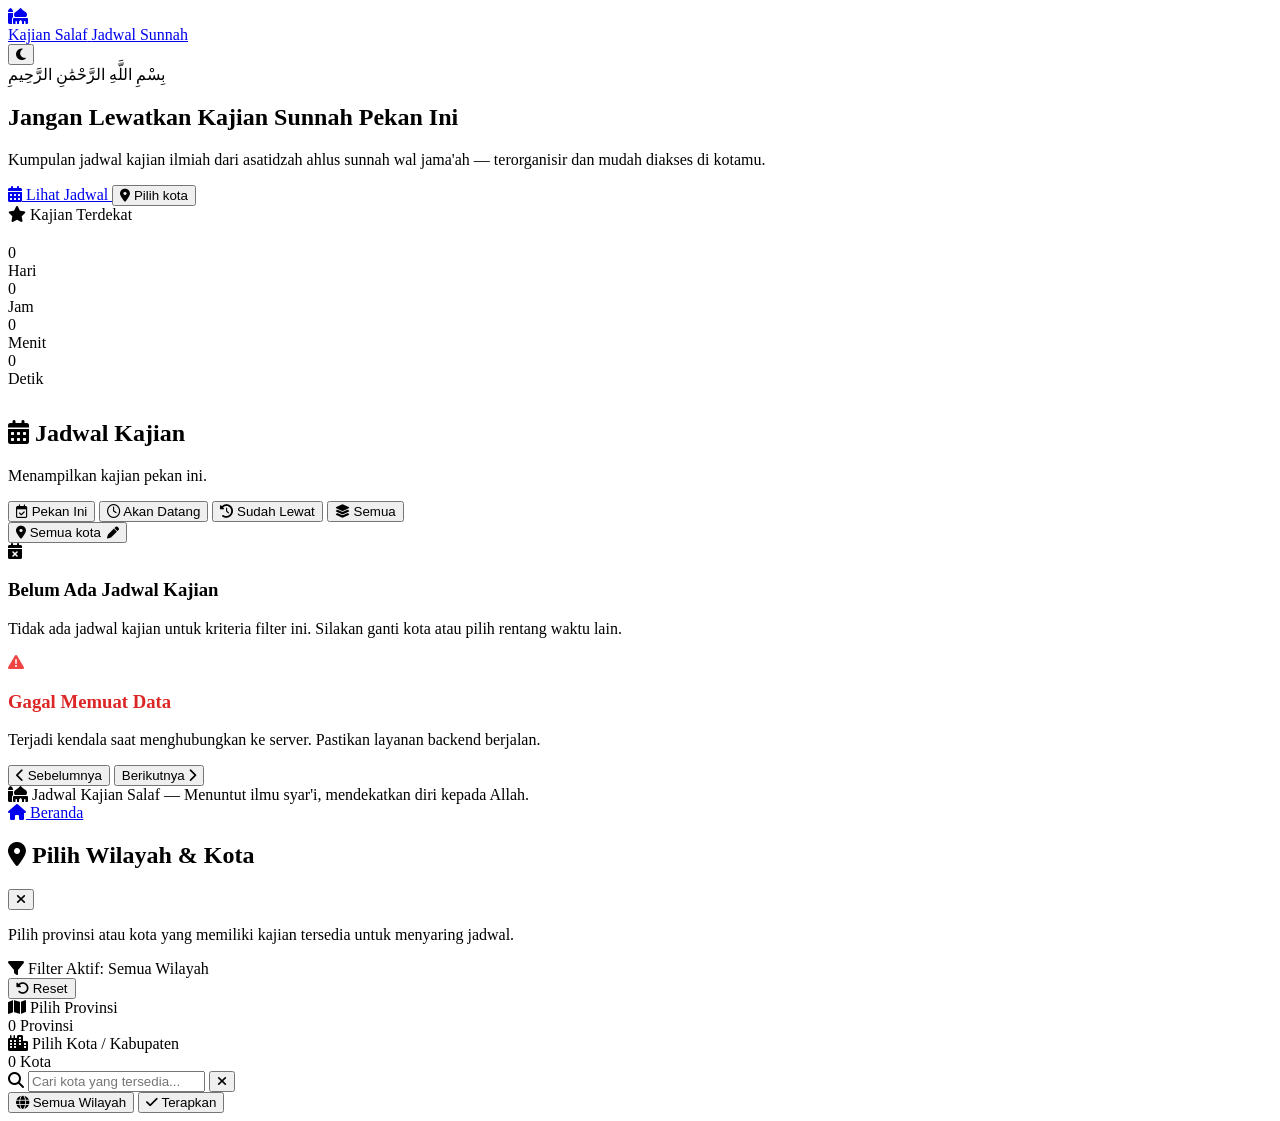
==== commit 77377dce: "." ====
--- a/frontend/index.html
+++ b/frontend/index.html
@@ -10,7 +10,7 @@
   <link rel="preconnect" href="https://fonts.gstatic.com" crossorigin>
   <link href="https://fonts.googleapis.com/css2?family=Plus+Jakarta+Sans:wght@300;400;500;600;700;800&family=Amiri:wght@400;700&display=swap" rel="stylesheet">
   <link rel="stylesheet" href="https://cdnjs.cloudflare.com/ajax/libs/font-awesome/6.5.2/css/all.min.css">
-  <link rel="stylesheet" href="css/style.css">
+  <link rel="stylesheet" href="css/style.css?v=8">
 </head>
 <body>
 
@@ -153,42 +153,69 @@
   </div>
 </footer>
 
-<!-- Modal Pilih Kota -->
+<!-- Modal Pilih Wilayah & Kota -->
 <div id="modal-kota" class="modal hidden" role="dialog" aria-modal="true">
-  <div class="modal-card">
+  <div class="modal-card modal-lokasi-card">
     <div class="modal-header">
-      <h2><i class="fa-solid fa-location-dot"></i> Pilih Kota</h2>
+      <h2><i class="fa-solid fa-location-dot"></i> Pilih Wilayah & Kota</h2>
       <button class="modal-close" id="modal-kota-tutup" aria-label="Tutup modal">
         <i class="fa-solid fa-xmark"></i>
       </button>
     </div>
-    <p>Pilih atau ketik kotamu untuk melihat kajian yang terdekat secara otomatis.</p>
-    
-    <div class="input-group">
-      <i class="fa-solid fa-magnifying-glass input-icon"></i>
-      <input type="text" id="modal-kota-input" placeholder="Ketik nama kota, cth: Jakarta">
-    </div>
-
-    <div class="quick-cities">
-      <div class="quick-cities-title">Kota Populer:</div>
-      <div class="city-chips-wrap">
-        <button type="button" class="city-chip" data-city="Jakarta">Jakarta</button>
-        <button type="button" class="city-chip" data-city="Bekasi">Bekasi</button>
-        <button type="button" class="city-chip" data-city="Bogor">Bogor</button>
-        <button type="button" class="city-chip" data-city="Depok">Depok</button>
-        <button type="button" class="city-chip" data-city="Tangerang">Tangerang</button>
-        <button type="button" class="city-chip" data-city="Bandung">Bandung</button>
-        <button type="button" class="city-chip" data-city="Surabaya">Surabaya</button>
-        <button type="button" class="city-chip" data-city="Yogyakarta">Yogyakarta</button>
-        <button type="button" class="city-chip" data-city="Solo">Solo</button>
-        <button type="button" class="city-chip" data-city="Semarang">Semarang</button>
-        <button type="button" class="city-chip" data-city="Malang">Malang</button>
+    <p class="modal-lokasi-desc">Pilih provinsi atau kota yang memiliki kajian tersedia untuk menyaring jadwal.</p>
+
+    <!-- Bar Status Wilayah Aktif -->
+    <div class="lokasi-current-bar" id="lokasi-current-bar">
+      <div class="lokasi-current-info">
+        <span class="lokasi-current-label"><i class="fa-solid fa-filter"></i> Filter Aktif:</span>
+        <span class="lokasi-current-value" id="lokasi-current-value">Semua Wilayah</span>
+      </div>
+      <button type="button" class="lokasi-clear-link hidden" id="lokasi-clear-selection" title="Reset filter">
+        <i class="fa-solid fa-rotate-left"></i> Reset
+      </button>
+    </div>
+
+    <div class="lokasi-modal-body">
+      <!-- Section 1: Pilihan Provinsi -->
+      <div class="lokasi-section">
+        <div class="lokasi-section-head">
+          <div class="lokasi-section-title">
+            <i class="fa-solid fa-map"></i> Pilih Provinsi
+          </div>
+          <span class="lokasi-section-badge" id="provinsi-count-badge">0 Provinsi</span>
+        </div>
+        <div class="lokasi-chips-wrap" id="provinsi-chips-wrap">
+          <!-- Rendered dynamically -->
+        </div>
+      </div>
+
+      <!-- Section 2: Pilihan Kota -->
+      <div class="lokasi-section">
+        <div class="lokasi-section-head">
+          <div class="lokasi-section-title">
+            <i class="fa-solid fa-city"></i> Pilih Kota / Kabupaten
+          </div>
+          <span class="lokasi-section-badge" id="kota-count-badge">0 Kota</span>
+        </div>
+
+        <!-- Search input for cities -->
+        <div class="input-group lokasi-search-group">
+          <i class="fa-solid fa-magnifying-glass input-icon"></i>
+          <input type="text" id="modal-kota-input" placeholder="Cari kota yang tersedia..." autocomplete="off">
+          <button type="button" class="search-clear-btn hidden" id="modal-kota-clear" aria-label="Hapus pencarian">
+            <i class="fa-solid fa-xmark"></i>
+          </button>
+        </div>
+
+        <div class="lokasi-chips-wrap lokasi-cities-wrap" id="kota-chips-wrap">
+          <!-- Rendered dynamically -->
+        </div>
       </div>
     </div>
 
     <div class="modal-actions">
       <button id="modal-kota-reset" class="btn btn-ghost btn-sm" type="button">
-        <i class="fa-solid fa-globe"></i> Semua Kota
+        <i class="fa-solid fa-globe"></i> Semua Wilayah
       </button>
       <button id="modal-kota-simpan" class="btn btn-sm" type="button">
         <i class="fa-solid fa-check"></i> Terapkan
@@ -197,8 +224,8 @@
   </div>
 </div>
 
-<script src="js/config.js"></script>
-<script src="js/theme.js"></script>
-<script src="js/index.js"></script>
+<script src="js/config.js?v=9"></script>
+<script src="js/theme.js?v=9"></script>
+<script src="js/index.js?v=9"></script>
 </body>
 </html>
--- a/frontend/css/style.css
+++ b/frontend/css/style.css
@@ -504,6 +504,38 @@
   align-items: center;
   gap: 8px;
   flex-wrap: wrap;
+  line-height: 1.5;
+}
+
+.f-meta-item {
+  display: inline-flex;
+  align-items: center;
+  gap: 6px;
+  white-space: normal;
+}
+
+.f-meta-item i {
+  color: var(--primary);
+  flex-shrink: 0;
+  font-size: 0.88rem;
+}
+
+.f-meta-sep {
+  opacity: 0.35;
+  margin: 0 2px;
+}
+
+.f-meta-link {
+  color: inherit;
+  text-decoration: underline;
+  text-decoration-color: var(--primary-border);
+  text-underline-offset: 3px;
+  transition: color 0.2s ease, text-decoration-color 0.2s ease;
+}
+
+.f-meta-link:hover {
+  color: var(--primary);
+  text-decoration-color: var(--primary);
 }
 
 .countdown {
@@ -1062,47 +1094,249 @@
   box-shadow: 0 0 0 3px var(--primary-soft);
 }
 
-.quick-cities {
-  margin-bottom: 20px;
-}
-
-.quick-cities-title {
+/* ================= Wilayah & Kota Selection Modal ================= */
+.modal-lokasi-card {
+  max-width: 520px;
+  max-height: 88vh;
+  display: flex;
+  flex-direction: column;
+  padding: 24px;
+}
+
+.modal-lokasi-desc {
+  color: var(--text-muted);
+  font-size: 0.88rem;
+  margin-bottom: 12px;
+  line-height: 1.45;
+}
+
+.lokasi-current-bar {
+  display: flex;
+  align-items: center;
+  justify-content: space-between;
+  gap: 10px;
+  background: var(--primary-soft);
+  border: 1px solid var(--primary-border);
+  padding: 8px 14px;
+  border-radius: var(--radius-md);
+  margin-bottom: 14px;
+}
+
+.lokasi-current-info {
+  display: flex;
+  align-items: center;
+  gap: 8px;
+  min-width: 0;
+}
+
+.lokasi-current-label {
+  font-size: 0.78rem;
+  font-weight: 700;
+  color: var(--primary-light);
+  text-transform: uppercase;
+  letter-spacing: 0.04em;
+  white-space: nowrap;
+}
+
+.lokasi-current-value {
+  font-size: 0.88rem;
+  font-weight: 700;
+  color: var(--primary-dark);
+  overflow: hidden;
+  text-overflow: ellipsis;
+  white-space: nowrap;
+}
+
+[data-theme="dark"] .lokasi-current-value {
+  color: var(--primary-border);
+}
+
+.lokasi-clear-link {
+  background: transparent;
+  border: none;
+  color: var(--text-muted);
+  font-size: 0.76rem;
+  font-weight: 600;
+  cursor: pointer;
+  padding: 2px 6px;
+  border-radius: var(--radius-sm);
+  display: inline-flex;
+  align-items: center;
+  gap: 4px;
+  transition: all 0.15s ease;
+}
+
+.lokasi-clear-link:hover {
+  color: var(--primary);
+  background: rgba(255, 255, 255, 0.4);
+}
+
+.lokasi-modal-body {
+  overflow-y: auto;
+  padding-right: 4px;
+  margin-bottom: 16px;
+  display: flex;
+  flex-direction: column;
+  gap: 16px;
+  max-height: calc(88vh - 210px);
+}
+
+.lokasi-modal-body::-webkit-scrollbar {
+  width: 5px;
+}
+
+.lokasi-modal-body::-webkit-scrollbar-thumb {
+  background: var(--border);
+  border-radius: 9999px;
+}
+
+.lokasi-section {
+  display: flex;
+  flex-direction: column;
+  gap: 8px;
+}
+
+.lokasi-section-head {
+  display: flex;
+  justify-content: space-between;
+  align-items: center;
+}
+
+.lokasi-section-title {
   font-size: 0.76rem;
   font-weight: 700;
   text-transform: uppercase;
   color: var(--text-subtle);
   letter-spacing: 0.05em;
-  margin-bottom: 8px;
-}
-
-.city-chips-wrap {
+  display: flex;
+  align-items: center;
+  gap: 6px;
+}
+
+.lokasi-section-title i {
+  color: var(--primary-light);
+  font-size: 0.82rem;
+}
+
+.lokasi-section-badge {
+  font-size: 0.72rem;
+  font-weight: 600;
+  color: var(--text-subtle);
+  background: var(--bg-subtle);
+  padding: 2px 8px;
+  border-radius: var(--radius-full);
+  border: 1px solid var(--border-light);
+}
+
+.lokasi-chips-wrap {
   display: flex;
   flex-wrap: wrap;
   gap: 6px;
 }
 
-.city-chip {
+.lokasi-cities-wrap {
+  max-height: 180px;
+  overflow-y: auto;
+  padding: 2px;
+}
+
+.lokasi-chip {
   background: var(--bg-subtle);
   border: 1px solid var(--border);
   color: var(--text-muted);
-  font-size: 0.8rem;
+  font-size: 0.82rem;
   font-weight: 600;
-  padding: 5px 12px;
+  padding: 6px 12px;
   border-radius: var(--radius-full);
   cursor: pointer;
   transition: all 0.15s ease;
-}
-
-.city-chip:hover {
+  display: inline-flex;
+  align-items: center;
+  gap: 6px;
+  font-family: inherit;
+}
+
+.lokasi-chip:hover {
   background: var(--primary-soft);
   border-color: var(--primary-border);
   color: var(--primary);
-}
-
-.city-chip.active {
+  transform: translateY(-1px);
+}
+
+.lokasi-chip.active {
   background: var(--primary);
   border-color: var(--primary);
   color: #ffffff;
+  box-shadow: 0 2px 8px var(--primary-glow);
+}
+
+.lokasi-chip .chip-count {
+  font-size: 0.68rem;
+  font-weight: 700;
+  padding: 1px 6px;
+  border-radius: var(--radius-full);
+  background: rgba(0, 0, 0, 0.06);
+  color: inherit;
+}
+
+.lokasi-chip.active .chip-count {
+  background: rgba(255, 255, 255, 0.25);
+  color: #ffffff;
+}
+
+[data-theme="dark"] .lokasi-chip .chip-count {
+  background: rgba(255, 255, 255, 0.1);
+}
+
+.lokasi-search-group {
+  position: relative;
+  margin-bottom: 2px;
+}
+
+.lokasi-search-group input {
+  padding-left: 38px;
+  padding-right: 36px;
+  padding-top: 9px;
+  padding-bottom: 9px;
+  font-size: 0.88rem;
+  border-radius: var(--radius-md);
+}
+
+.search-clear-btn {
+  position: absolute;
+  right: 10px;
+  top: 50%;
+  transform: translateY(-50%);
+  background: transparent;
+  border: none;
+  color: var(--text-subtle);
+  cursor: pointer;
+  width: 24px;
+  height: 24px;
+  display: inline-flex;
+  align-items: center;
+  justify-content: center;
+  border-radius: 50%;
+}
+
+.search-clear-btn:hover {
+  color: var(--text);
+  background: var(--bg-subtle);
+}
+
+.lokasi-empty-hint {
+  width: 100%;
+  padding: 14px 10px;
+  text-align: center;
+  font-size: 0.82rem;
+  color: var(--text-subtle);
+  background: var(--bg-subtle);
+  border-radius: var(--radius-md);
+  border: 1px dashed var(--border);
+  display: flex;
+  align-items: center;
+  justify-content: center;
+  gap: 6px;
 }
 
 .modal-actions {
@@ -2207,3 +2441,505 @@
     grid-template-columns: 1fr;
   }
 }
+
+/* Remember Me Checkbox */
+.login-options {
+  display: flex !important;
+  align-items: center !important;
+  justify-content: flex-start !important;
+  margin: 4px 0 16px 0 !important;
+  width: 100% !important;
+}
+
+.remember-me-label {
+  display: inline-flex !important;
+  flex-direction: row !important;
+  align-items: center !important;
+  gap: 8px !important;
+  cursor: pointer !important;
+  user-select: none !important;
+  font-size: 0.88rem !important;
+  font-weight: 500 !important;
+  color: var(--text-muted) !important;
+  line-height: 1 !important;
+  transition: color 0.2s ease !important;
+}
+
+.remember-me-label:hover {
+  color: var(--text) !important;
+}
+
+.remember-me-label input[type="checkbox"],
+input#remember-me {
+  width: 16px !important;
+  min-width: 16px !important;
+  max-width: 16px !important;
+  height: 16px !important;
+  padding: 0 !important;
+  margin: 0 !important;
+  border: none !important;
+  background: transparent !important;
+  accent-color: var(--primary, #0f766e) !important;
+  cursor: pointer !important;
+  box-shadow: none !important;
+  display: inline-block !important;
+  vertical-align: middle !important;
+}
+
+.remember-me-label span {
+  display: inline-block !important;
+  line-height: 1 !important;
+}
+
+/* =========================================================
+   MOBILE COMFORT & RESPONSIVENESS SUITE (SMARTPHONE UI/UX)
+   Optimized for iOS, Android, Narrow Screens (320px - 768px)
+   ========================================================= */
+
+@media (max-width: 768px) {
+  /* Container & Layout */
+  .container {
+    padding-left: 14px;
+    padding-right: 14px;
+  }
+
+  /* Navigation Bar */
+  .site-nav {
+    padding: 6px 0;
+  }
+  .nav-inner {
+    padding: 6px 14px;
+  }
+  .brand-title {
+    font-size: 1.05rem;
+  }
+  .brand-sub {
+    font-size: 0.65rem;
+  }
+
+  /* Hero Section */
+  .hero {
+    padding: 38px 0 60px;
+  }
+  .hero-inner {
+    gap: 12px;
+  }
+  .hero h1 {
+    font-size: 1.85rem;
+    line-height: 1.25;
+    letter-spacing: -0.02em;
+  }
+  .hero-sub {
+    font-size: 0.9rem;
+    line-height: 1.5;
+    padding: 0 8px;
+    margin-bottom: 6px;
+  }
+  .hero-actions {
+    gap: 10px;
+    width: 100%;
+  }
+  .hero-actions .btn,
+  .hero-city {
+    padding: 10px 18px;
+    font-size: 0.88rem;
+  }
+
+  /* Featured / Nearest Event Card */
+  .featured {
+    margin-top: -38px;
+    margin-bottom: 24px;
+  }
+  .featured-card {
+    padding: 18px 16px;
+    gap: 16px;
+    flex-direction: column;
+    align-items: stretch;
+    border-radius: var(--radius-md);
+  }
+  .featured-info {
+    min-width: 0;
+    width: 100%;
+  }
+  .featured-info h2 {
+    font-size: 1.2rem;
+    line-height: 1.35;
+    margin: 4px 0 10px;
+  }
+  .featured-info .meta {
+    font-size: 0.84rem;
+    gap: 6px;
+    line-height: 1.5;
+  }
+  .countdown {
+    display: grid;
+    grid-template-columns: repeat(4, 1fr);
+    gap: 8px;
+    width: 100%;
+    margin-top: 4px;
+  }
+  .count-box {
+    min-width: 0;
+    padding: 8px 4px;
+    border-radius: var(--radius-sm);
+  }
+  .count-box .num {
+    font-size: 1.35rem;
+  }
+  .count-box .lbl {
+    font-size: 0.62rem;
+  }
+
+  /* App-Style Horizontal Scrollable Filter Bar */
+  .filter-bar {
+    display: flex;
+    flex-wrap: nowrap;
+    overflow-x: auto;
+    -webkit-overflow-scrolling: touch;
+    scrollbar-width: none;
+    padding: 6px 8px;
+    border-radius: var(--radius-lg);
+    gap: 8px;
+    margin-bottom: 20px;
+    box-shadow: var(--shadow-sm);
+  }
+  .filter-bar::-webkit-scrollbar {
+    display: none;
+  }
+  .filter-group {
+    display: flex;
+    flex-wrap: nowrap;
+    gap: 6px;
+    flex-shrink: 0;
+  }
+  .chip {
+    flex-shrink: 0;
+    white-space: nowrap;
+    padding: 8px 15px;
+    font-size: 0.82rem;
+    border-radius: var(--radius-full);
+  }
+  .kota-pill {
+    flex-shrink: 0;
+    white-space: nowrap;
+    margin-left: 0;
+    padding: 8px 14px;
+    font-size: 0.82rem;
+  }
+
+  /* Grid & Kajian Cards */
+  .grid {
+    grid-template-columns: 1fr;
+    gap: 14px;
+    margin-bottom: 24px;
+  }
+  .card {
+    border-radius: var(--radius-md);
+  }
+  /* Compact poster on mobile to eliminate thumb fatigue */
+  .poster-wrap {
+    height: 135px;
+  }
+  .poster-ph i {
+    font-size: 2.2rem;
+  }
+  .card-date {
+    top: 10px;
+    left: 10px;
+    padding: 4px 8px;
+    min-width: 36px;
+  }
+  .card-date .d {
+    font-size: 1rem;
+  }
+  .card-date .m {
+    font-size: 0.65rem;
+  }
+  .card-body {
+    padding: 16px 14px;
+  }
+  .card-body h3 {
+    font-size: 1.08rem;
+    line-height: 1.35;
+    margin: 6px 0 8px;
+  }
+  .card-meta-list {
+    gap: 5px;
+    font-size: 0.84rem;
+  }
+
+  /* Detail Page Layout */
+  .detail-layout {
+    grid-template-columns: 1fr;
+    gap: 16px;
+  }
+  .detail-poster-card {
+    border-radius: var(--radius-md);
+    max-height: 220px;
+  }
+  .detail-poster-ph {
+    min-height: 130px;
+    padding: 20px;
+  }
+  .detail-poster-ph i {
+    font-size: 2.5rem;
+  }
+  .detail-card {
+    padding: 20px 16px;
+    border-radius: var(--radius-md);
+  }
+  .detail-title {
+    font-size: 1.35rem;
+    margin-bottom: 18px;
+    line-height: 1.3;
+  }
+  .info-cards-grid {
+    gap: 10px;
+    margin-bottom: 20px;
+  }
+  .info-item {
+    padding: 12px 14px;
+    gap: 12px;
+  }
+  .info-icon-box {
+    width: 38px;
+    height: 38px;
+    font-size: 1rem;
+  }
+  .info-item-val {
+    font-size: 0.95rem;
+  }
+  .btn-row {
+    flex-direction: column;
+    gap: 10px;
+  }
+  .btn-row .btn {
+    width: 100%;
+    padding: 13px 18px;
+    font-size: 0.92rem;
+    justify-content: center;
+  }
+
+  /* ================= Admin Mobile Dashboard ================= */
+  .admin-hero {
+    padding: 22px 0 36px;
+  }
+  .admin-hero-inner {
+    flex-direction: column;
+    align-items: stretch;
+    gap: 16px;
+  }
+  .admin-title-box h1 {
+    font-size: 1.45rem;
+  }
+  .admin-hero-actions {
+    display: grid;
+    grid-template-columns: 1fr 1fr;
+    gap: 8px;
+    width: 100%;
+  }
+  .admin-hero-actions #btn-tambah {
+    grid-column: 1 / -1;
+    padding: 13px 18px;
+    font-size: 0.95rem;
+    justify-content: center;
+  }
+  .admin-hero-actions #btn-quick-template,
+  .admin-hero-actions #btn-bulk {
+    padding: 10px 12px;
+    font-size: 0.82rem;
+    justify-content: center;
+  }
+  .admin-hero-actions #btn-logout {
+    grid-column: 1 / -1;
+    padding: 8px 12px;
+    margin-top: 2px;
+    justify-content: center;
+  }
+
+  /* Stat Cards */
+  .stat-grid {
+    grid-template-columns: repeat(2, 1fr);
+    gap: 10px;
+    margin: -20px 0 20px;
+  }
+  .stat-card {
+    padding: 12px 14px;
+    gap: 12px;
+    border-radius: var(--radius-md);
+  }
+  .stat-card[data-filter="lewat"] {
+    grid-column: 1 / -1;
+    justify-content: center;
+  }
+  .stat-icon {
+    width: 40px;
+    height: 40px;
+    font-size: 1.15rem;
+  }
+  .stat-num {
+    font-size: 1.35rem;
+  }
+  .stat-label {
+    font-size: 0.7rem;
+  }
+
+  /* Admin Toolbar & Search */
+  .admin-toolbar {
+    padding: 12px 14px;
+    gap: 12px;
+    border-radius: var(--radius-md);
+    margin-bottom: 20px;
+  }
+  .admin-search-wrap {
+    min-width: 0;
+    width: 100%;
+  }
+  .admin-filter-chips {
+    display: flex;
+    flex-wrap: nowrap;
+    overflow-x: auto;
+    -webkit-overflow-scrolling: touch;
+    scrollbar-width: none;
+    width: 100%;
+    padding-bottom: 4px;
+    gap: 6px;
+  }
+  .admin-filter-chips::-webkit-scrollbar {
+    display: none;
+  }
+  .admin-filter-chips .chip {
+    flex-shrink: 0;
+    white-space: nowrap;
+    padding: 7px 13px;
+    font-size: 0.8rem;
+  }
+
+  .admin-card-actions {
+    gap: 8px;
+    padding-top: 10px;
+  }
+  .admin-card-actions .btn {
+    padding: 10px 12px;
+    font-size: 0.84rem;
+  }
+
+  /* ================= Bottom-Sheet Style Modals on Mobile ================= */
+  .modal,
+  .form-modal {
+    align-items: flex-end;
+    padding: 0;
+  }
+  .modal-card,
+  .form-modal-card {
+    border-radius: 22px 22px 0 0;
+    max-height: 90vh;
+    padding: 22px 16px calc(16px + env(safe-area-inset-bottom, 0px));
+    width: 100%;
+    animation: mobileSlideUp 0.28s cubic-bezier(0.16, 1, 0.3, 1);
+  }
+  @keyframes mobileSlideUp {
+    from { transform: translateY(100%); }
+    to { transform: translateY(0); }
+  }
+  .form-modal-header {
+    margin-bottom: 14px;
+    padding-bottom: 10px;
+  }
+  .form-modal-header h2 {
+    font-size: 1.2rem;
+  }
+  .form-grid {
+    grid-template-columns: 1fr;
+    gap: 14px;
+  }
+  /* Prevent iOS Safari from auto-zooming into inputs */
+  .form-grid input,
+  .form-grid select,
+  .form-grid textarea,
+  .admin-search-wrap input,
+  #modal-kota-input {
+    font-size: 16px !important;
+  }
+  .form-grid-actions {
+    flex-direction: column-reverse;
+    gap: 8px;
+    width: 100%;
+    padding-top: 14px;
+  }
+  .form-grid-actions .btn {
+    width: 100%;
+    padding: 13px 18px;
+    font-size: 0.95rem;
+    justify-content: center;
+  }
+
+  /* Preset Date & Time Chips in Modal */
+  .preset-group {
+    gap: 8px;
+  }
+  .preset-chips-wrap {
+    display: flex;
+    flex-wrap: nowrap !important;
+    overflow-x: auto;
+    -webkit-overflow-scrolling: touch;
+    scrollbar-width: none;
+    padding-bottom: 4px;
+    gap: 6px;
+  }
+  .preset-chips-wrap::-webkit-scrollbar {
+    display: none;
+  }
+  .date-chip,
+  .time-chip {
+    flex-shrink: 0;
+    white-space: nowrap;
+    padding: 6px 12px;
+    font-size: 0.8rem;
+  }
+
+  /* Date & Time Picker Section in Modal */
+  .datetime-section {
+    padding: 14px 12px;
+    border-radius: var(--radius-md);
+  }
+  .datetime-grid {
+    grid-template-columns: 1fr;
+    gap: 12px;
+  }
+  .datetime-preview-card {
+    padding: 10px 12px;
+  }
+  .preview-main-text {
+    font-size: 0.88rem;
+  }
+
+  /* Bulk Import Modal Dropzone */
+  #dropzone {
+    padding: 20px 14px !important;
+  }
+  #dropzone i {
+    font-size: 1.8rem !important;
+  }
+  #dropzone-label {
+    font-size: 0.92rem !important;
+  }
+
+  /* Pagination */
+  .pagination {
+    flex-wrap: wrap;
+    gap: 10px;
+    justify-content: center;
+  }
+  .pagination .btn {
+    padding: 9px 16px;
+    font-size: 0.85rem;
+  }
+  .page-indicator {
+    width: 100%;
+    text-align: center;
+    font-size: 0.82rem;
+  }
+}
+
+
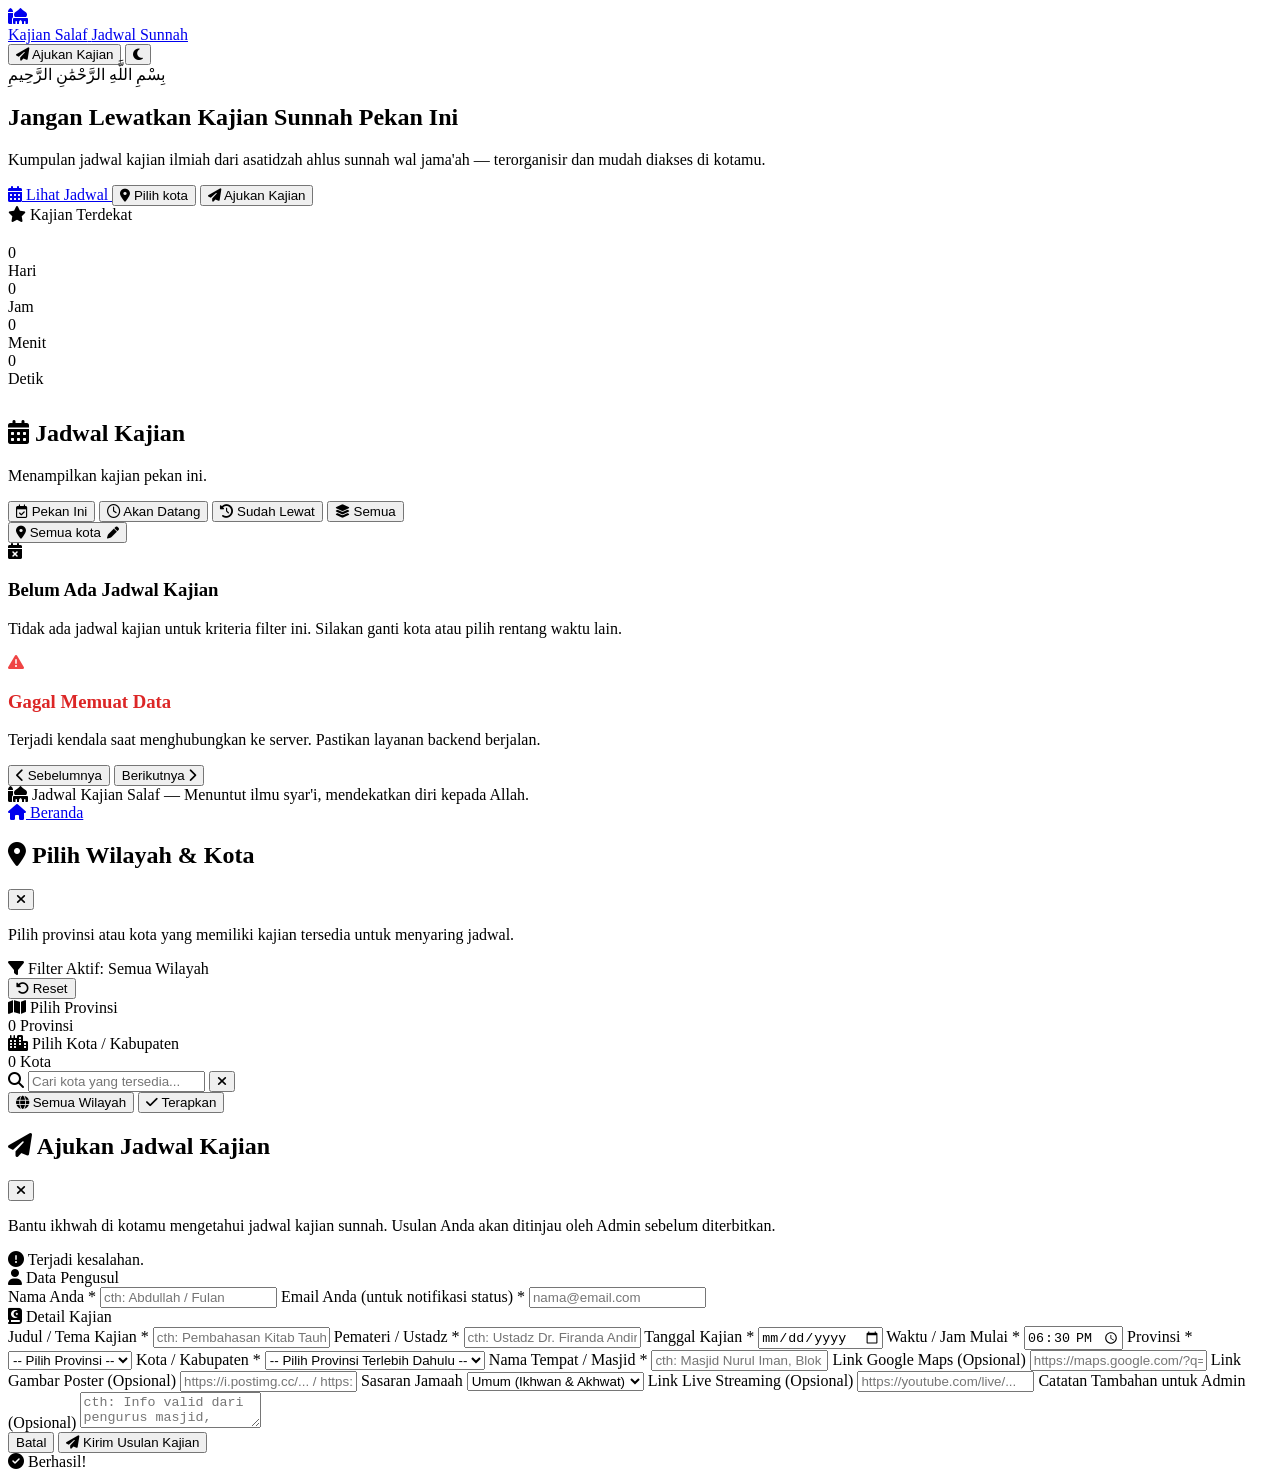
==== commit bc8dc46b: "update" ====
--- a/frontend/index.html
+++ b/frontend/index.html
@@ -28,6 +28,9 @@
     </a>
     
     <div class="nav-actions">
+      <button class="nav-action-btn" id="btn-ajukan-kajian" title="Ajukan Jadwal Kajian Baru di Kotamu">
+        <i class="fa-solid fa-paper-plane"></i> <span>Ajukan Kajian</span>
+      </button>
       <button class="theme-toggle" id="theme-toggle" title="Ganti mode tema" aria-label="Ganti mode tema">
         <i class="fa-solid fa-moon"></i>
       </button>
@@ -50,6 +53,9 @@
       <button class="hero-city" id="hero-kota">
         <i class="fa-solid fa-location-dot"></i> <span id="hero-kota-nama">Pilih kota</span>
       </button>
+      <button class="hero-city hero-ajukan" id="btn-hero-ajukan" title="Ingin ada kajian di kotamu? Ajukan di sini">
+        <i class="fa-solid fa-paper-plane"></i> <span>Ajukan Kajian</span>
+      </button>
     </div>
   </div>
 </section>
@@ -224,8 +230,130 @@
   </div>
 </div>
 
-<script src="js/config.js?v=9"></script>
-<script src="js/theme.js?v=9"></script>
-<script src="js/index.js?v=9"></script>
+<!-- Modal Ajukan Jadwal Kajian (User Submission) -->
+<div id="modal-ajukan" class="modal form-modal hidden" role="dialog" aria-modal="true">
+  <div class="modal-card form-modal-card modal-ajukan-card">
+    <div class="form-modal-header">
+      <h2><i class="fa-solid fa-paper-plane" style="color:var(--primary)"></i> Ajukan Jadwal Kajian</h2>
+      <button class="modal-close" id="modal-ajukan-tutup" aria-label="Tutup modal">
+        <i class="fa-solid fa-xmark"></i>
+      </button>
+    </div>
+    <p class="form-modal-subtitle">Bantu ikhwah di kotamu mengetahui jadwal kajian sunnah. Usulan Anda akan ditinjau oleh Admin sebelum diterbitkan.</p>
+
+    <!-- Alert Notifikasi / Error -->
+    <div id="ajukan-err" class="form-alert hidden">
+      <i class="fa-solid fa-circle-exclamation"></i>
+      <span id="ajukan-err-text">Terjadi kesalahan.</span>
+    </div>
+
+    <form id="form-ajukan" class="form-grid">
+      <!-- Pengusul Section -->
+      <div class="form-section-divider full">
+        <i class="fa-solid fa-user"></i> Data Pengusul
+      </div>
+
+      <label>
+        <span>Nama Anda *</span>
+        <input type="text" id="ajukan-nama" placeholder="cth: Abdullah / Fulan" required>
+      </label>
+
+      <label>
+        <span>Email Anda (untuk notifikasi status) *</span>
+        <input type="email" id="ajukan-email" placeholder="nama@email.com" required>
+      </label>
+
+      <!-- Kajian Section -->
+      <div class="form-section-divider full">
+        <i class="fa-solid fa-book-quran"></i> Detail Kajian
+      </div>
+
+      <label class="full">
+        <span>Judul / Tema Kajian *</span>
+        <input type="text" id="ajukan-judul" placeholder="cth: Pembahasan Kitab Tauhid Bab 1" required>
+      </label>
+
+      <label class="full">
+        <span>Pemateri / Ustadz *</span>
+        <input type="text" id="ajukan-ustadz" placeholder="cth: Ustadz Dr. Firanda Andirja, M.A." required>
+      </label>
+
+      <label>
+        <span>Tanggal Kajian *</span>
+        <input type="date" id="ajukan-tanggal" required>
+      </label>
+
+      <label>
+        <span>Waktu / Jam Mulai *</span>
+        <input type="time" id="ajukan-jam" value="18:30" required>
+      </label>
+
+      <label>
+        <span>Provinsi *</span>
+        <select id="ajukan-provinsi" required>
+          <option value="">-- Pilih Provinsi --</option>
+        </select>
+      </label>
+
+      <label>
+        <span>Kota / Kabupaten *</span>
+        <select id="ajukan-kota" required>
+          <option value="">-- Pilih Provinsi Terlebih Dahulu --</option>
+        </select>
+      </label>
+
+      <label class="full">
+        <span>Nama Tempat / Masjid *</span>
+        <input type="text" id="ajukan-tempat" placeholder="cth: Masjid Nurul Iman, Blok M Square Lt. 7" required>
+      </label>
+
+      <label class="full">
+        <span>Link Google Maps (Opsional)</span>
+        <input type="url" id="ajukan-map" placeholder="https://maps.google.com/?q=...">
+      </label>
+
+      <label class="full">
+        <span>Link Gambar Poster (Opsional)</span>
+        <input type="url" id="ajukan-poster" placeholder="https://i.postimg.cc/... / https://...">
+      </label>
+
+      <label>
+        <span>Sasaran Jamaah</span>
+        <select id="ajukan-untuk">
+          <option value="umum">Umum (Ikhwan & Akhwat)</option>
+          <option value="ikhwan">Khusus Ikhwan</option>
+          <option value="akhwat">Khusus Akhwat</option>
+        </select>
+      </label>
+
+      <label>
+        <span>Link Live Streaming (Opsional)</span>
+        <input type="url" id="ajukan-live" placeholder="https://youtube.com/live/...">
+      </label>
+
+      <label class="full">
+        <span>Catatan Tambahan untuk Admin (Opsional)</span>
+        <textarea id="ajukan-catatan" rows="2" placeholder="cth: Info valid dari pengurus masjid, diadakan rutin tiap sabtu malam..."></textarea>
+      </label>
+
+      <div class="form-grid-actions full">
+        <button type="button" class="btn btn-ghost" id="btn-ajukan-batal">Batal</button>
+        <button type="submit" class="btn" id="btn-ajukan-submit">
+          <i class="fa-solid fa-paper-plane"></i> Kirim Usulan Kajian
+        </button>
+      </div>
+    </form>
+  </div>
+</div>
+
+<!-- Toast Notifikasi di Beranda -->
+<div id="toast" class="toast toast-success">
+  <i class="fa-solid fa-circle-check"></i>
+  <span id="toast-text">Berhasil!</span>
+</div>
+
+<script src="js/config.js?v=11"></script>
+<script src="js/theme.js?v=11"></script>
+<script src="js/index.js?v=11"></script>
 </body>
 </html>
--- a/frontend/css/style.css
+++ b/frontend/css/style.css
@@ -2491,6 +2491,288 @@
   line-height: 1 !important;
 }
 
+/* ================= Public Ajukan Kajian Buttons ================= */
+.nav-action-btn {
+  background: var(--primary-soft);
+  color: var(--primary);
+  border: 1.5px solid var(--primary-border);
+  font-family: inherit;
+  font-size: 0.82rem;
+  font-weight: 700;
+  padding: 6px 14px;
+  border-radius: var(--radius-full);
+  cursor: pointer;
+  display: inline-flex;
+  align-items: center;
+  gap: 6px;
+  transition: all 0.2s ease;
+}
+
+.nav-action-btn:hover {
+  background: var(--primary);
+  color: #ffffff;
+  border-color: var(--primary);
+  box-shadow: 0 4px 12px var(--primary-glow);
+  transform: translateY(-1px);
+}
+
+.hero-ajukan {
+  background: rgba(255, 255, 255, 0.12) !important;
+  border: 1.5px dashed rgba(255, 255, 255, 0.45) !important;
+  color: #ffffff !important;
+}
+
+.hero-ajukan:hover {
+  background: rgba(255, 255, 255, 0.22) !important;
+  border-color: #ffffff !important;
+}
+
+.modal-ajukan-card {
+  max-width: 560px;
+}
+
+.form-section-divider {
+  display: flex;
+  align-items: center;
+  gap: 8px;
+  font-size: 0.8rem;
+  font-weight: 800;
+  text-transform: uppercase;
+  letter-spacing: 0.06em;
+  color: var(--primary-light);
+  padding: 8px 0 4px;
+  border-bottom: 1.5px dashed var(--border);
+  margin-top: 6px;
+}
+
+/* ================= Admin Tab Switcher ================= */
+.admin-tab-nav {
+  display: flex;
+  gap: 8px;
+  margin-bottom: 24px;
+  border-bottom: 1.5px solid var(--border);
+  padding-bottom: 10px;
+}
+
+.admin-tab-btn {
+  background: transparent;
+  border: none;
+  font-family: inherit;
+  font-size: 0.95rem;
+  font-weight: 700;
+  color: var(--text-muted);
+  padding: 10px 18px;
+  border-radius: var(--radius-md);
+  cursor: pointer;
+  display: inline-flex;
+  align-items: center;
+  gap: 8px;
+  transition: all 0.2s ease;
+  position: relative;
+}
+
+.admin-tab-btn:hover {
+  background: var(--bg-subtle);
+  color: var(--text);
+}
+
+.admin-tab-btn.active {
+  background: var(--primary-soft);
+  color: var(--primary);
+  box-shadow: inset 0 0 0 1.5px var(--primary-border);
+}
+
+.tab-badge {
+  display: inline-flex;
+  align-items: center;
+  justify-content: center;
+  background: var(--bg-subtle);
+  color: var(--text-subtle);
+  border: 1px solid var(--border);
+  font-size: 0.72rem;
+  font-weight: 800;
+  min-width: 22px;
+  height: 22px;
+  padding: 0 6px;
+  border-radius: 9999px;
+  line-height: 1;
+}
+
+.tab-badge.has-pending {
+  background: #dc2626;
+  color: #ffffff;
+  border-color: #dc2626;
+  box-shadow: 0 2px 6px rgba(220, 38, 38, 0.35);
+  animation: pulseBadge 2s infinite;
+}
+
+@keyframes pulseBadge {
+  0%, 100% { transform: scale(1); }
+  50% { transform: scale(1.08); }
+}
+
+/* ================= Pengajuan Cards Grid ================= */
+.pengajuan-grid {
+  display: grid;
+  grid-template-columns: repeat(auto-fill, minmax(340px, 1fr));
+  gap: 20px;
+  margin-top: 20px;
+}
+
+.pengajuan-card {
+  background: var(--card);
+  border: 1.5px solid var(--border);
+  border-radius: var(--radius-lg);
+  padding: 20px;
+  box-shadow: var(--shadow-sm);
+  display: flex;
+  flex-direction: column;
+  gap: 14px;
+  transition: all 0.2s ease;
+}
+
+.pengajuan-card:hover {
+  box-shadow: var(--shadow-md);
+  border-color: var(--primary-border);
+}
+
+.pengajuan-card-head {
+  display: flex;
+  justify-content: space-between;
+  align-items: flex-start;
+  gap: 10px;
+  flex-wrap: wrap;
+}
+
+.pengajuan-badges {
+  display: flex;
+  gap: 6px;
+  align-items: center;
+  flex-wrap: wrap;
+}
+
+.pengajuan-tgl {
+  font-size: 0.75rem;
+  color: var(--text-subtle);
+  display: inline-flex;
+  align-items: center;
+  gap: 4px;
+}
+
+.pengusul-banner {
+  display: flex;
+  align-items: center;
+  gap: 10px;
+  background: var(--bg-subtle);
+  border: 1px solid var(--border-light);
+  border-radius: var(--radius-md);
+  padding: 8px 12px;
+}
+
+.pengusul-avatar {
+  width: 32px;
+  height: 32px;
+  border-radius: 50%;
+  background: var(--primary-soft);
+  color: var(--primary);
+  display: inline-flex;
+  align-items: center;
+  justify-content: center;
+  font-size: 0.85rem;
+  flex-shrink: 0;
+}
+
+.pengusul-meta {
+  min-width: 0;
+  display: flex;
+  flex-direction: column;
+}
+
+.pengusul-name {
+  font-size: 0.85rem;
+  font-weight: 700;
+  color: var(--text);
+  overflow: hidden;
+  text-overflow: ellipsis;
+  white-space: nowrap;
+}
+
+.pengusul-email {
+  font-size: 0.76rem;
+  color: var(--primary-light);
+  text-decoration: none;
+  overflow: hidden;
+  text-overflow: ellipsis;
+  white-space: nowrap;
+  display: inline-flex;
+  align-items: center;
+  gap: 4px;
+}
+
+.pengusul-email:hover {
+  text-decoration: underline;
+}
+
+.pengajuan-kajian-body {
+  display: flex;
+  flex-direction: column;
+  gap: 8px;
+  flex: 1;
+}
+
+.pengajuan-title {
+  font-size: 1.12rem;
+  font-weight: 800;
+  line-height: 1.35;
+  color: var(--text);
+  margin: 0;
+}
+
+.pengajuan-meta-list {
+  display: flex;
+  flex-direction: column;
+  gap: 4px;
+  font-size: 0.85rem;
+  color: var(--text-muted);
+}
+
+.pengusul-catatan {
+  background: var(--bg-subtle);
+  border-left: 3px solid var(--primary-light);
+  border-radius: 4px;
+  padding: 8px 10px;
+  font-size: 0.8rem;
+  color: var(--text-muted);
+  margin-top: 4px;
+}
+
+.pengusul-catatan strong {
+  display: block;
+  margin-bottom: 2px;
+  color: var(--text);
+  font-size: 0.75rem;
+}
+
+.pengusul-catatan p {
+  margin: 0;
+  line-height: 1.4;
+}
+
+.pengusul-catatan.alasan-tolak {
+  border-left-color: #dc2626;
+  background: rgba(239, 68, 68, 0.08);
+  color: #b91c1c;
+}
+
+.pengajuan-actions {
+  display: flex;
+  align-items: center;
+  gap: 8px;
+  padding-top: 10px;
+  border-top: 1px solid var(--border-light);
+  flex-wrap: wrap;
+}
+
 /* =========================================================
    MOBILE COMFORT & RESPONSIVENESS SUITE (SMARTPHONE UI/UX)
    Optimized for iOS, Android, Narrow Screens (320px - 768px)
@@ -2940,6 +3222,61 @@
     text-align: center;
     font-size: 0.82rem;
   }
-}
-
-
+
+  /* ================= Pengajuan & Usulan Jamaah Mobile ================= */
+  .admin-tab-nav {
+    overflow-x: auto;
+    -webkit-overflow-scrolling: touch;
+    scrollbar-width: none;
+    white-space: nowrap;
+    gap: 8px;
+    padding-bottom: 6px;
+    margin-bottom: 16px;
+  }
+  .admin-tab-nav::-webkit-scrollbar {
+    display: none;
+  }
+  .admin-tab-btn {
+    padding: 8px 14px;
+    font-size: 0.88rem;
+    flex-shrink: 0;
+  }
+  .pengajuan-grid {
+    grid-template-columns: 1fr;
+    gap: 14px;
+  }
+  .pengajuan-card {
+    padding: 16px 14px;
+    gap: 12px;
+  }
+  .pengajuan-card-head {
+    flex-direction: column;
+    align-items: flex-start;
+    gap: 8px;
+  }
+  .pengajuan-actions {
+    flex-direction: column;
+    align-items: stretch;
+    gap: 8px;
+  }
+  .pengajuan-actions .btn {
+    width: 100%;
+    justify-content: center;
+    padding: 10px 14px;
+    font-size: 0.88rem;
+  }
+  .pengajuan-actions .btn-hapus-pengajuan {
+    margin-left: 0 !important;
+    margin-top: 4px;
+    border: 1px dashed var(--border);
+  }
+  .nav-action-btn span {
+    display: none;
+  }
+  .nav-action-btn {
+    padding: 7px 11px;
+  }
+}
+
+
+
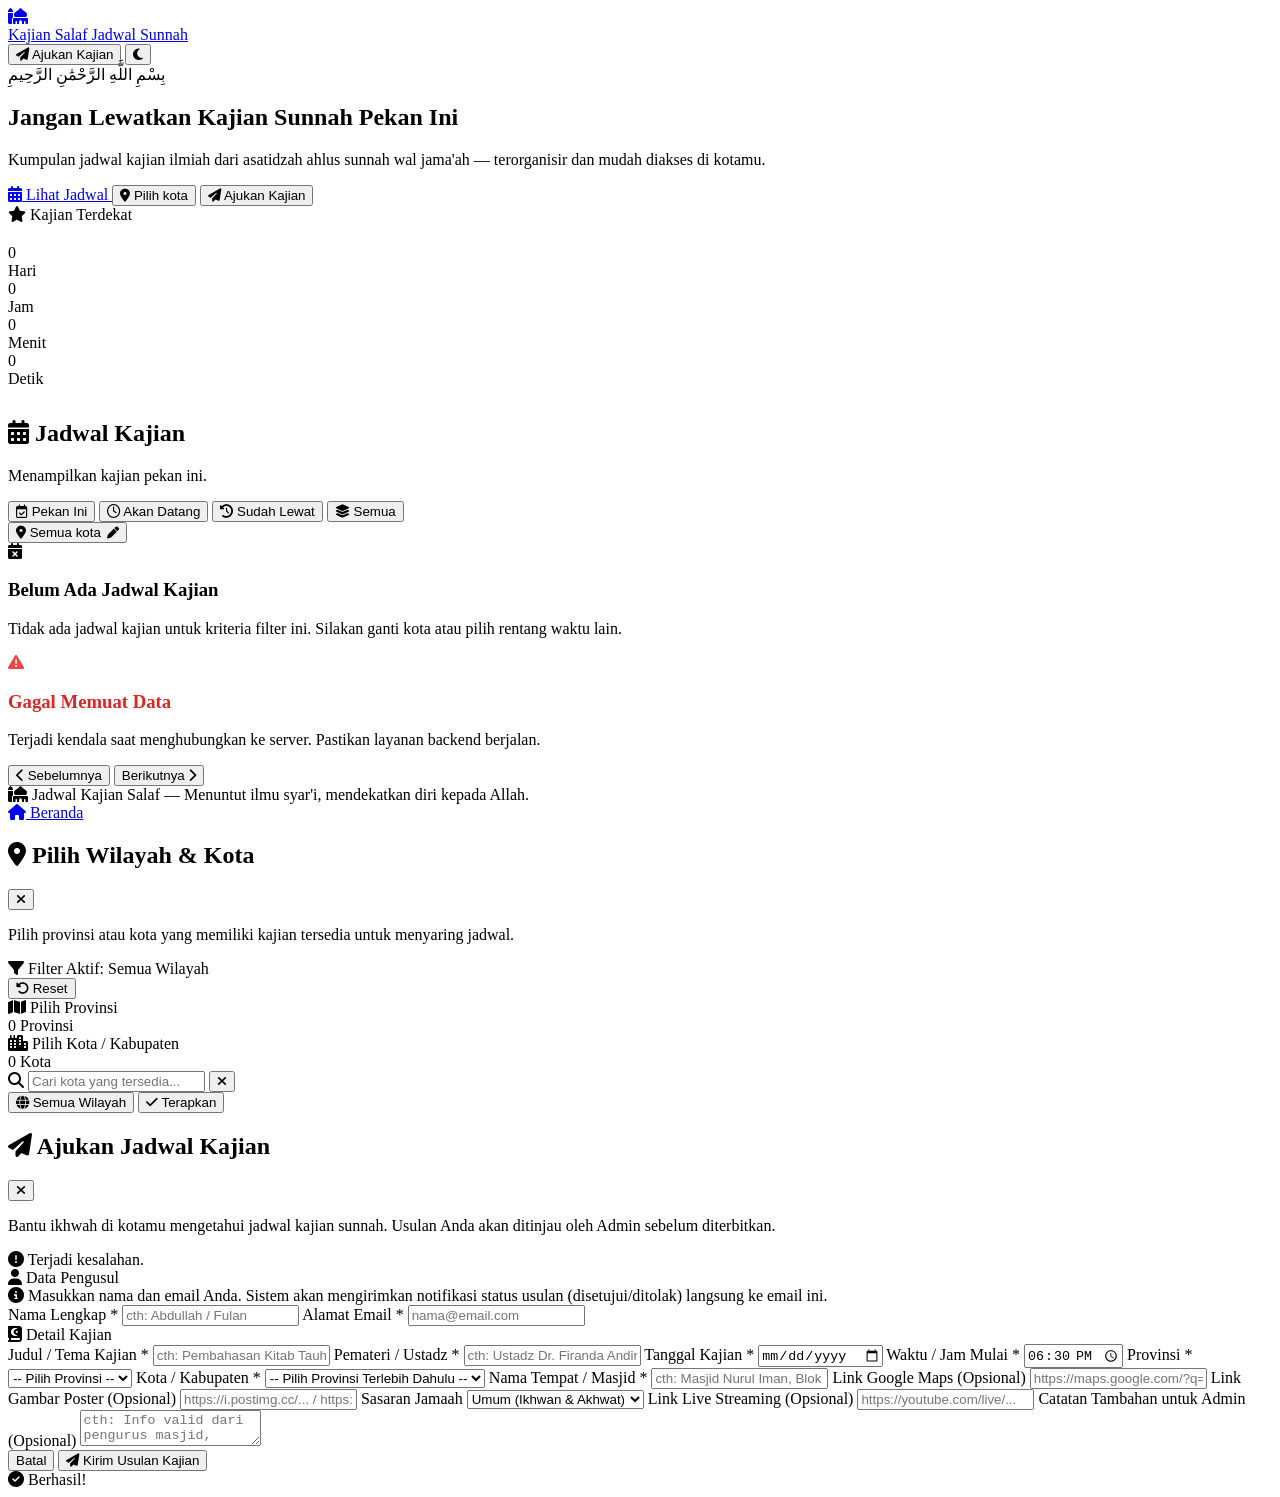
==== commit 7a01a25d: "." ====
--- a/frontend/index.html
+++ b/frontend/index.html
@@ -10,7 +10,7 @@
   <link rel="preconnect" href="https://fonts.gstatic.com" crossorigin>
   <link href="https://fonts.googleapis.com/css2?family=Plus+Jakarta+Sans:wght@300;400;500;600;700;800&family=Amiri:wght@400;700&display=swap" rel="stylesheet">
   <link rel="stylesheet" href="https://cdnjs.cloudflare.com/ajax/libs/font-awesome/6.5.2/css/all.min.css">
-  <link rel="stylesheet" href="css/style.css?v=8">
+  <link rel="stylesheet" href="css/style.css?v=12">
 </head>
 <body>
 
@@ -252,14 +252,18 @@
       <div class="form-section-divider full">
         <i class="fa-solid fa-user"></i> Data Pengusul
       </div>
-
-      <label>
-        <span>Nama Anda *</span>
+      <div class="form-section-note full">
+        <i class="fa-solid fa-circle-info"></i>
+        <span>Masukkan nama dan email Anda. Sistem akan mengirimkan notifikasi status usulan (disetujui/ditolak) langsung ke email ini.</span>
+      </div>
+
+      <label>
+        <span class="field-title">Nama Lengkap <span class="req-star">*</span></span>
         <input type="text" id="ajukan-nama" placeholder="cth: Abdullah / Fulan" required>
       </label>
 
       <label>
-        <span>Email Anda (untuk notifikasi status) *</span>
+        <span class="field-title">Alamat Email <span class="req-star">*</span></span>
         <input type="email" id="ajukan-email" placeholder="nama@email.com" required>
       </label>
 
@@ -269,56 +273,56 @@
       </div>
 
       <label class="full">
-        <span>Judul / Tema Kajian *</span>
+        <span class="field-title">Judul / Tema Kajian <span class="req-star">*</span></span>
         <input type="text" id="ajukan-judul" placeholder="cth: Pembahasan Kitab Tauhid Bab 1" required>
       </label>
 
       <label class="full">
-        <span>Pemateri / Ustadz *</span>
+        <span class="field-title">Pemateri / Ustadz <span class="req-star">*</span></span>
         <input type="text" id="ajukan-ustadz" placeholder="cth: Ustadz Dr. Firanda Andirja, M.A." required>
       </label>
 
       <label>
-        <span>Tanggal Kajian *</span>
+        <span class="field-title">Tanggal Kajian <span class="req-star">*</span></span>
         <input type="date" id="ajukan-tanggal" required>
       </label>
 
       <label>
-        <span>Waktu / Jam Mulai *</span>
+        <span class="field-title">Waktu / Jam Mulai <span class="req-star">*</span></span>
         <input type="time" id="ajukan-jam" value="18:30" required>
       </label>
 
       <label>
-        <span>Provinsi *</span>
+        <span class="field-title">Provinsi <span class="req-star">*</span></span>
         <select id="ajukan-provinsi" required>
           <option value="">-- Pilih Provinsi --</option>
         </select>
       </label>
 
       <label>
-        <span>Kota / Kabupaten *</span>
+        <span class="field-title">Kota / Kabupaten <span class="req-star">*</span></span>
         <select id="ajukan-kota" required>
           <option value="">-- Pilih Provinsi Terlebih Dahulu --</option>
         </select>
       </label>
 
       <label class="full">
-        <span>Nama Tempat / Masjid *</span>
+        <span class="field-title">Nama Tempat / Masjid <span class="req-star">*</span></span>
         <input type="text" id="ajukan-tempat" placeholder="cth: Masjid Nurul Iman, Blok M Square Lt. 7" required>
       </label>
 
       <label class="full">
-        <span>Link Google Maps (Opsional)</span>
+        <span class="field-title">Link Google Maps (Opsional)</span>
         <input type="url" id="ajukan-map" placeholder="https://maps.google.com/?q=...">
       </label>
 
       <label class="full">
-        <span>Link Gambar Poster (Opsional)</span>
+        <span class="field-title">Link Gambar Poster (Opsional)</span>
         <input type="url" id="ajukan-poster" placeholder="https://i.postimg.cc/... / https://...">
       </label>
 
       <label>
-        <span>Sasaran Jamaah</span>
+        <span class="field-title">Sasaran Jamaah</span>
         <select id="ajukan-untuk">
           <option value="umum">Umum (Ikhwan & Akhwat)</option>
           <option value="ikhwan">Khusus Ikhwan</option>
@@ -327,12 +331,12 @@
       </label>
 
       <label>
-        <span>Link Live Streaming (Opsional)</span>
+        <span class="field-title">Link Live Streaming (Opsional)</span>
         <input type="url" id="ajukan-live" placeholder="https://youtube.com/live/...">
       </label>
 
       <label class="full">
-        <span>Catatan Tambahan untuk Admin (Opsional)</span>
+        <span class="field-title">Catatan Tambahan untuk Admin (Opsional)</span>
         <textarea id="ajukan-catatan" rows="2" placeholder="cth: Info valid dari pengurus masjid, diadakan rutin tiap sabtu malam..."></textarea>
       </label>
 
--- a/frontend/css/style.css
+++ b/frontend/css/style.css
@@ -2075,6 +2075,14 @@
   color: var(--text-muted);
 }
 
+.form-grid label > span {
+  display: flex;
+  align-items: center;
+  gap: 4px;
+  min-height: 20px;
+  line-height: 1.3;
+}
+
 .form-grid-actions {
   grid-column: 1 / -1;
   display: flex;
@@ -2528,21 +2536,59 @@
 }
 
 .modal-ajukan-card {
-  max-width: 560px;
+  max-width: 620px;
 }
 
 .form-section-divider {
   display: flex;
   align-items: center;
   gap: 8px;
-  font-size: 0.8rem;
+  font-size: 0.82rem;
   font-weight: 800;
   text-transform: uppercase;
-  letter-spacing: 0.06em;
-  color: var(--primary-light);
-  padding: 8px 0 4px;
+  letter-spacing: 0.05em;
+  color: var(--primary);
+  padding: 10px 0 6px;
   border-bottom: 1.5px dashed var(--border);
   margin-top: 6px;
+}
+
+.form-section-note {
+  display: flex;
+  align-items: flex-start;
+  gap: 10px;
+  background: var(--bg-subtle);
+  border: 1px solid var(--border-light);
+  border-radius: var(--radius-md);
+  padding: 10px 14px;
+  font-size: 0.82rem;
+  line-height: 1.45;
+  color: var(--text-muted);
+  margin-top: -4px;
+  margin-bottom: 4px;
+}
+
+.form-section-note i {
+  color: var(--primary);
+  font-size: 1rem;
+  margin-top: 2px;
+  flex-shrink: 0;
+}
+
+.field-title {
+  display: flex;
+  align-items: center;
+  gap: 4px;
+  font-size: 0.86rem;
+  font-weight: 700;
+  color: var(--text);
+  min-height: 20px;
+}
+
+.req-star {
+  color: #ef4444;
+  font-weight: 800;
+  margin-left: 2px;
 }
 
 /* ================= Admin Tab Switcher ================= */
